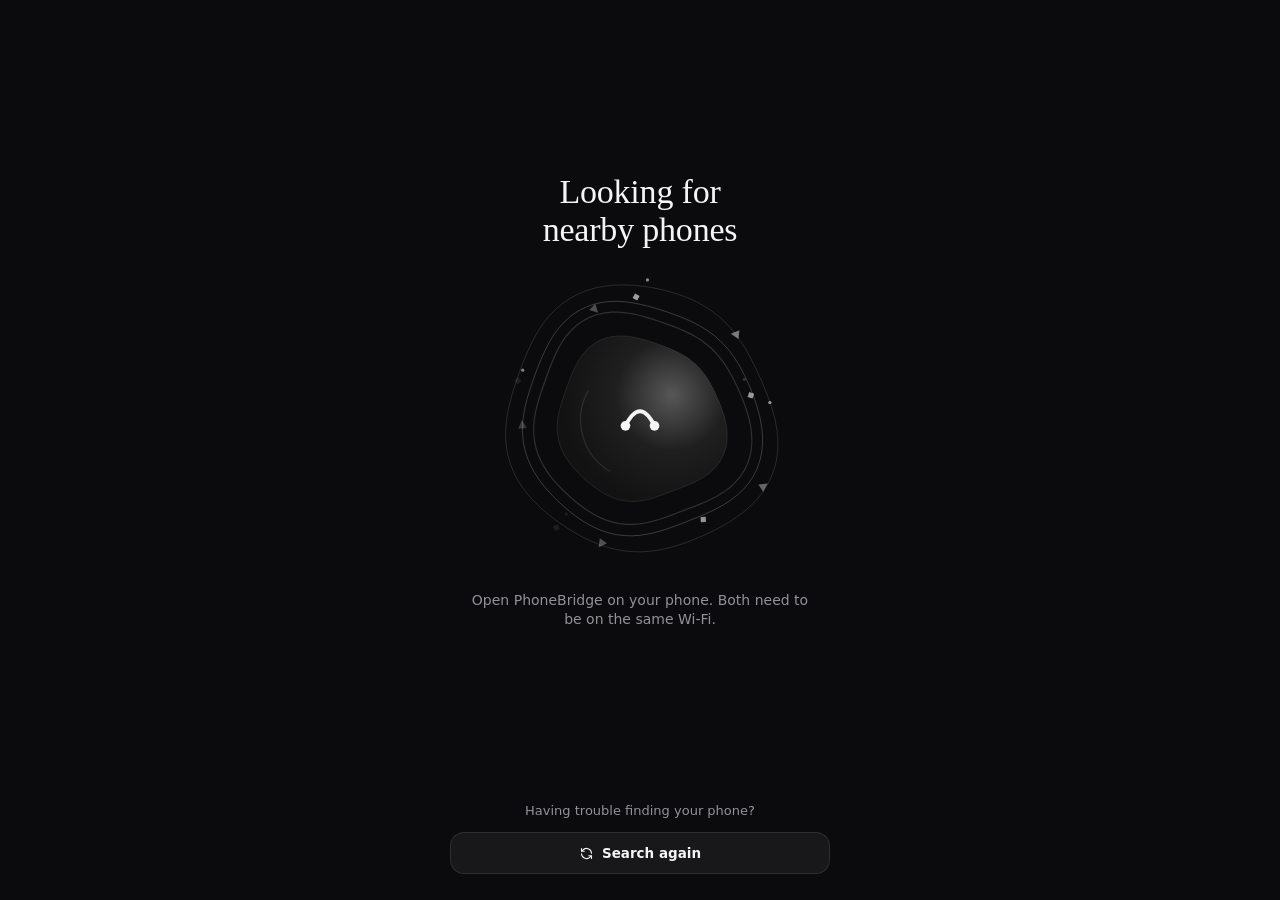
==== windows/src/PhoneBridge/ui/index.html @ 4715055e "Windows: Mac design language for the window and tray menu The Windows app gets the Mac app's main wi" ====
<!doctype html>
<html lang="en">
<head>
<meta charset="utf-8">
<meta name="viewport" content="width=device-width, initial-scale=1">
<title>PhoneBridge</title>
<!--
  The PhoneBridge window on Windows, drawn like the Mac app's main window (mac/Sources/Views.swift MainView,
  Discovery.swift DiscoveryView, Minimal.swift tiles and pills, PhoneDesign.swift Theme) in its default Midnight theme.
  Hosted in WebView2 by MainWindow.cs; state comes in with chrome.webview messages, commands go back the same way.
  Open it in any browser with ?demo=searching|pairing|connected|settings to see it without the app.
-->
<style>
  :root {
    --bg: #0B0B0D;
    --accent: #F5F5F7;
    --accent2: #A1A1A6;
    --on-accent: #0B0B0D;
    --text: #F5F5F7;
    --secondary: rgba(235, 235, 245, 0.6);
    --tertiary: rgba(235, 235, 245, 0.32);
    --card: rgba(255, 255, 255, 0.055);
    --card-hover: rgba(255, 255, 255, 0.09);
    --stroke: rgba(255, 255, 255, 0.09);
    --green: rgb(51, 204, 133);
    --red: rgb(247, 87, 102);
    --orange: #FF9F0A;
    /* Apple's system and serif faces where they exist; their closest Windows counterparts otherwise. */
    --font: -apple-system, BlinkMacSystemFont, "SF Pro Text", "Segoe UI Variable Text", "Segoe UI", system-ui, sans-serif;
    --font-rounded: ui-rounded, "SF Pro Rounded", "Segoe UI Variable Display", "Segoe UI", system-ui, sans-serif;
    --font-serif: "New York", ui-serif, "Iowan Old Style", Georgia, "Cambria", serif;
    color-scheme: dark;
  }
  * { box-sizing: border-box; margin: 0; padding: 0; }
  html, body { height: 100%; }
  body {
    background: var(--bg); color: var(--text); font: 13px/1.35 var(--font);
    -webkit-font-smoothing: antialiased; user-select: none; overflow: hidden;
  }
  button { font: inherit; color: inherit; background: none; border: 0; cursor: default; }
  button:focus-visible { outline: 2px solid color-mix(in srgb, var(--accent) 70%, transparent); outline-offset: 2px; }
  svg { display: block; }
  .ico { width: 1em; height: 1em; fill: none; stroke: currentColor; stroke-width: 1.7; stroke-linecap: round; stroke-linejoin: round; }

  .view { position: absolute; inset: 0; display: none; }
  body[data-view="searching"] #searching, body[data-view="pairing"] #searching,
  body[data-view="connected"] #connected, body[data-view="settings"] #settings { display: block; }

  .scroll { height: 100%; overflow-y: auto; scrollbar-width: none; }
  .scroll::-webkit-scrollbar { display: none; }
  .stack { display: flex; flex-direction: column; gap: 16px; padding: 20px; }

  /* Soft rounded surface with a hairline border (Theme.card / .card()). */
  .card { background: var(--card); border: 1px solid var(--stroke); border-radius: 18px; }

  /* Capsule buttons (PillButtonStyle). */
  .pill {
    display: inline-flex; align-items: center; justify-content: center; gap: 7px;
    font-size: 13px; font-weight: 600; padding: 8px 14px; border-radius: 999px;
    background: rgba(255, 255, 255, 0.08); border: 1px solid rgba(255, 255, 255, 0.1);
    transition: transform .28s cubic-bezier(.3, 1.6, .5, 1), opacity .15s, background .12s;
  }
  .pill:hover { background: rgba(255, 255, 255, 0.11); }
  .pill:active { transform: scale(.95); opacity: .75; }
  .pill.prominent { background: var(--accent); color: var(--on-accent); border-color: transparent; }
  .pill.destructive { background: color-mix(in srgb, var(--red) 16%, transparent); color: var(--red); border-color: transparent; }
  .pill.wide { width: 100%; }
  .pill .ico { font-size: 15px; }

  .caption { font-size: 11px; color: var(--secondary); line-height: 1.4; }

  /* ---------- Searching / pairing (DiscoveryView) ---------- */
  #searching .wrap { height: 100%; display: flex; flex-direction: column; align-items: center; padding: 0 24px; }
  .big-serif { font-family: var(--font-serif); font-size: 34px; font-weight: 400; line-height: 1.12; text-align: center; letter-spacing: -0.2px; }
  #orb { width: 330px; height: 330px; margin: 6px 0; flex: none; }
  body[data-view="pairing"] #orb { width: 220px; height: 220px; }
  .hint { font-size: 14px; color: var(--secondary); text-align: center; max-width: 340px; line-height: 1.4; }
  .spacer { flex: 1 1 24px; min-height: 24px; }
  .trouble { width: 100%; max-width: 380px; display: flex; flex-direction: column; align-items: center; gap: 12px; padding-bottom: 26px; }
  .trouble p { font-size: 13px; color: var(--secondary); }
  .trouble .row { display: flex; gap: 10px; width: 100%; }
  .bigbtn {
    flex: 1; height: 42px; border-radius: 14px; display: flex; align-items: center; justify-content: center; gap: 8px;
    font-size: 13.5px; font-weight: 600; background: var(--card); border: 1px solid var(--stroke); transition: background .12s, transform .2s;
  }
  .bigbtn:hover { background: var(--card-hover); }
  .bigbtn:active { transform: scale(.97); }
  .bigbtn .ico { font-size: 15px; }

  .code {
    display: none; margin: 4px 0 14px; padding: 14px 26px; border-radius: 20px;
    font: 600 40px/1 var(--font-rounded); letter-spacing: 6px; font-variant-numeric: tabular-nums;
  }
  .code span { opacity: .35; margin: 0 4px; letter-spacing: 0; }
  .pair-actions { display: none; gap: 10px; margin-top: 18px; }
  .pair-actions .pill { min-width: 120px; padding: 10px 18px; }
  body[data-view="pairing"] .code { display: block; }
  body[data-view="pairing"] .pair-actions { display: flex; }
  body[data-view="pairing"] .trouble { display: none; }

  /* ---------- Connected (MainView) ---------- */
  .brand { display: flex; flex-direction: column; align-items: center; gap: 10px; padding-top: 8px; }
  .brand .mark {
    width: 68px; height: 68px; border-radius: 20px; display: grid; place-items: center;
    background: rgba(255, 255, 255, 0.05); border: 1px solid rgba(255, 255, 255, 0.12);
  }
  .brand h1 { font: 400 28px/1.1 var(--font-serif); }
  .status { display: flex; align-items: center; gap: 6px; font-size: 12.5px; color: var(--secondary); }
  .dot { width: 7px; height: 7px; border-radius: 50%; background: var(--orange); flex: none; }
  .dot.on { background: var(--green); }

  .hero { position: relative; height: 190px; border-radius: 22px; overflow: hidden; border: 1px solid rgba(255, 255, 255, 0.1); }
  .hero canvas { position: absolute; inset: 0; width: 100%; height: 100%; }
  .hero::after { content: ""; position: absolute; left: 0; right: 0; bottom: 0; height: 96px; background: linear-gradient(transparent, rgba(0, 0, 0, .6)); }
  .hero .label { position: absolute; left: 18px; bottom: 18px; z-index: 1; display: flex; flex-direction: column; gap: 3px; }
  .hero .name { font: 400 22px/1.15 var(--font-serif); }
  .hero .line { font-size: 12px; color: rgba(255, 255, 255, .7); }

  .grid { display: grid; grid-template-columns: repeat(3, 1fr); gap: 10px; }
  /* ActionTile: round icon above a short label, on a soft card. */
  .tile {
    display: flex; flex-direction: column; align-items: center; gap: 10px; padding: 14px 6px;
    border-radius: 18px; background: var(--card); border: 1px solid var(--stroke);
    transition: background .12s, transform .12s;
  }
  .tile:hover { background: var(--card-hover); transform: scale(1.02); }
  .tile:active { transform: scale(.96); }
  .tile .disc {
    width: 46px; height: 46px; border-radius: 50%; display: grid; place-items: center; font-size: 20px;
    color: var(--accent); background: color-mix(in srgb, var(--accent) 14%, transparent);
  }
  .tile.filled .disc { background: var(--accent); color: var(--on-accent); }
  .tile span { font-size: 12px; font-weight: 500; white-space: nowrap; overflow: hidden; text-overflow: ellipsis; max-width: 100%; }
  .tile:disabled { opacity: .4; transform: none; }

  .note-card { display: none; padding: 12px 14px; font-size: 12.5px; color: var(--secondary); line-height: 1.4; }
  .note-card.show { display: block; }

  /* Drop files anywhere on the window. */
  .drop {
    position: absolute; inset: 12px; z-index: 5; display: none; flex-direction: column; align-items: center; justify-content: center; gap: 8px;
    border-radius: 22px; border: 1.5px dashed var(--accent); background: color-mix(in srgb, var(--bg) 82%, var(--accent) 18%);
    color: var(--accent); font-weight: 600; font-size: 14px; backdrop-filter: blur(6px); pointer-events: none;
  }
  .drop .ico { font-size: 28px; }
  body.dragging .drop { display: flex; }

  /* ---------- Settings ---------- */
  .bar { display: grid; grid-template-columns: 1fr auto 1fr; align-items: center; padding: 16px 20px 8px; }
  .bar h2 { font-size: 17px; font-weight: 600; }
  #settings .scroll { height: calc(100% - 58px); }
  .section { padding: 16px; border-radius: 20px; display: flex; flex-direction: column; gap: 10px; }
  .section-head { display: flex; align-items: center; gap: 10px; }
  .section-head .badge {
    width: 30px; height: 30px; border-radius: 9px; display: grid; place-items: center; font-size: 15px;
    background: var(--accent); color: var(--on-accent);
  }
  .section-head h3 { font: 700 16px/1.2 var(--font-rounded); }
  .toggle { display: flex; align-items: center; gap: 12px; padding: 4px 0; }
  .toggle .text { flex: 1; display: flex; flex-direction: column; gap: 2px; }
  .toggle .text b { font-weight: 500; font-size: 13px; }
  .switch {
    position: relative; width: 38px; height: 22px; border-radius: 999px; flex: none;
    background: rgba(255, 255, 255, 0.16); transition: background .2s;
  }
  .switch::after {
    content: ""; position: absolute; top: 2px; left: 2px; width: 18px; height: 18px; border-radius: 50%;
    background: #fff; box-shadow: 0 1px 3px rgba(0, 0, 0, .4); transition: transform .22s cubic-bezier(.3, 1.4, .5, 1);
  }
  .switch[aria-checked="true"] { background: var(--green); }
  .switch[aria-checked="true"]::after { transform: translateX(16px); }
  .kv { display: flex; justify-content: space-between; font-size: 13px; padding: 2px 0; }
  .kv span:last-child { color: var(--secondary); }
  .row-btns { display: flex; gap: 8px; flex-wrap: wrap; margin-top: 2px; }
  hr { border: 0; height: 1px; background: var(--stroke); margin: 2px 0; }

  /* Confirmation sheet. */
  .sheet-bg {
    position: absolute; inset: 0; z-index: 10; display: none; align-items: center; justify-content: center;
    background: rgba(0, 0, 0, .45); backdrop-filter: blur(8px);
  }
  .sheet-bg.show { display: flex; animation: fade .15s ease-out; }
  .sheet {
    width: 340px; padding: 22px; border-radius: 22px; background: #1C1C1F; border: 1px solid rgba(255, 255, 255, .12);
    box-shadow: 0 20px 60px rgba(0, 0, 0, .5); display: flex; flex-direction: column; gap: 10px; animation: pop .22s cubic-bezier(.3, 1.4, .5, 1);
  }
  .sheet h4 { font-size: 15px; font-weight: 600; }
  .sheet p { font-size: 12.5px; color: var(--secondary); line-height: 1.4; }
  .sheet .row-btns { justify-content: flex-end; margin-top: 8px; }
  @keyframes fade { from { opacity: 0; } }
  @keyframes pop { from { transform: scale(.94); opacity: 0; } }

  .demo { position: fixed; right: 8px; top: 8px; z-index: 20; display: none; gap: 4px; }
  .demo.show { display: flex; }
  .demo button { font-size: 10px; padding: 3px 7px; border-radius: 6px; background: #333; }
</style>
</head>
<body data-view="searching">

<svg width="0" height="0" style="position:absolute" aria-hidden="true">
  <defs>
    <symbol id="i-share" viewBox="0 0 24 24"><path d="M12 3v12M8 7l4-4 4 4M7 10H6a2 2 0 0 0-2 2v7a2 2 0 0 0 2 2h12a2 2 0 0 0 2-2v-7a2 2 0 0 0-2-2h-1"/></symbol>
    <symbol id="i-bell-waves" viewBox="0 0 24 24"><path d="M17 9.5a5 5 0 0 0-10 0c0 5.5-2 7-2 7h14s-2-1.5-2-7M10.3 19.5a2 2 0 0 0 3.4 0M2.8 8.5a9 9 0 0 1 2.3-4.2M21.2 8.5a9 9 0 0 0-2.3-4.2"/></symbol>
    <symbol id="i-bell" viewBox="0 0 24 24"><path d="M18 9.5a6 6 0 0 0-12 0c0 6-2.5 7.5-2.5 7.5h17S18 15.5 18 9.5M10.3 20.5a2 2 0 0 0 3.4 0"/></symbol>
    <symbol id="i-bell-off" viewBox="0 0 24 24"><path d="M8.5 4.6A6 6 0 0 1 18 9.5c0 2.6.5 4.4 1 5.5M6 9.5c0 6-2.5 7.5-2.5 7.5H17M10.3 20.5a2 2 0 0 0 3.4 0M3 3l18 18"/></symbol>
    <symbol id="i-clipboard" viewBox="0 0 24 24"><path d="M9 4.5H7a2 2 0 0 0-2 2V19a2 2 0 0 0 2 2h10a2 2 0 0 0 2-2V6.5a2 2 0 0 0-2-2h-2"/><rect x="9" y="3" width="6" height="3.2" rx="1.2"/><path d="M12 10v7M9 14l3 3 3-3"/></symbol>
    <symbol id="i-tray" viewBox="0 0 24 24"><path d="M12 3v11M8 10l4 4 4-4M4 15v3a3 3 0 0 0 3 3h10a3 3 0 0 0 3-3v-3"/></symbol>
    <symbol id="i-refresh" viewBox="0 0 24 24"><path d="M20 11.5A8 8 0 0 0 6 6.6L4 8.5M4 4v4.5h4.5M4 12.5A8 8 0 0 0 18 17.4l2-1.9M20 20v-4.5h-4.5"/></symbol>
    <symbol id="i-sliders" viewBox="0 0 24 24"><path d="M4 7h9M17 7h3M4 17h3M11 17h9"/><circle cx="15" cy="7" r="2"/><circle cx="9" cy="17" r="2"/></symbol>
    <symbol id="i-chevron" viewBox="0 0 24 24"><path d="M14.5 18l-6-6 6-6"/></symbol>
    <symbol id="i-phone" viewBox="0 0 24 24"><rect x="7" y="2.5" width="10" height="19" rx="2.6"/><path d="M11 18.5h2"/></symbol>
    <symbol id="i-phone-slash" viewBox="0 0 24 24"><path d="M17 13V5.1A2.6 2.6 0 0 0 14.4 2.5H9.6c-.9 0-1.6.4-2.1 1M7 7v11.9a2.6 2.6 0 0 0 2.6 2.6h4.8c1 0 1.8-.5 2.3-1.3M3 3l18 18"/></symbol>
    <symbol id="i-laptop" viewBox="0 0 24 24"><rect x="4.5" y="5" width="15" height="10" rx="1.5"/><path d="M2.5 19h19"/></symbol>
    <symbol id="i-info" viewBox="0 0 24 24"><circle cx="12" cy="12" r="9"/><path d="M12 11v5.5M12 7.6v.1"/></symbol>
    <symbol id="i-power" viewBox="0 0 24 24"><path d="M12 3v8M6.4 6.6a8 8 0 1 0 11.2 0"/></symbol>
  </defs>
</svg>

<!-- Searching, and pairing (same screen: "Found <phone>" plus the code) -->
<section class="view" id="searching">
  <div class="wrap">
    <div class="spacer"></div>
    <div class="big-serif" id="search-title">Looking for<br>nearby phones</div>
    <canvas id="orb" width="660" height="660"></canvas>
    <div class="code card" id="code" aria-live="polite"></div>
    <p class="hint" id="search-hint">Open PhoneBridge on your phone. Both need to be on the same Wi-Fi.</p>
    <div class="pair-actions">
      <button class="pill" data-cmd="pair-cancel">Cancel</button>
      <button class="pill prominent" data-cmd="pair-ok">Pair</button>
    </div>
    <div class="spacer"></div>
    <div class="trouble">
      <p>Having trouble finding your phone?</p>
      <div class="row">
        <button class="bigbtn" data-cmd="reconnect"><svg class="ico"><use href="#i-refresh"/></svg>Search again</button>
        <button class="bigbtn" id="forget-searching" data-cmd="forget-ask"><svg class="ico"><use href="#i-phone-slash"/></svg>Forget this phone</button>
      </div>
    </div>
  </div>
</section>

<!-- Connected -->
<section class="view" id="connected">
  <div class="scroll"><div class="stack">
    <header class="brand">
      <div class="mark"><svg width="34" height="34" viewBox="0 0 28 28" aria-hidden="true"><path d="M5 17.6Q14 -0.4 23 17.6" fill="none" stroke="#F5F5F7" stroke-width="2.4" stroke-linecap="round"/><circle cx="5" cy="17.6" r="3" fill="#F5F5F7"/><circle cx="23" cy="17.6" r="3" fill="#F5F5F7"/></svg></div>
      <h1>PhoneBridge</h1>
      <div class="status"><i class="dot on"></i><span class="status-text">Connected</span></div>
    </header>
    <div class="hero">
      <canvas id="hero"></canvas>
      <div class="label"><div class="name" id="hero-name">Phone</div><div class="line" id="hero-line">Connected</div></div>
    </div>
    <div class="grid">
      <button class="tile filled" data-cmd="send-files"><div class="disc"><svg class="ico"><use href="#i-share"/></svg></div><span>Send file</span></button>
      <button class="tile" id="ring" data-cmd="ring"><div class="disc"><svg class="ico"><use href="#i-bell-waves"/></svg></div><span>Ring phone</span></button>
      <button class="tile" data-cmd="send-clipboard"><div class="disc"><svg class="ico"><use href="#i-clipboard"/></svg></div><span>Send clipboard</span></button>
      <button class="tile" data-cmd="open-downloads"><div class="disc"><svg class="ico"><use href="#i-tray"/></svg></div><span>Received</span></button>
      <button class="tile" id="notif-tile" data-cmd="toggle-notifications"><div class="disc"><svg class="ico"><use href="#i-bell"/></svg></div><span>Notifications</span></button>
      <button class="tile" data-cmd="reconnect"><div class="disc"><svg class="ico"><use href="#i-refresh"/></svg></div><span>Reconnect</span></button>
    </div>
    <button class="pill wide" data-cmd="settings"><svg class="ico"><use href="#i-sliders"/></svg>All settings</button>
    <p class="caption">Closing this window keeps PhoneBridge running in the notification area. Drop files on this window to send them to your phone.</p>
  </div></div>
  <div class="drop"><svg class="ico"><use href="#i-share"/></svg>Drop files to send to phone</div>
</section>

<!-- Settings, right in the window (like the Mac's settings pane) -->
<section class="view" id="settings">
  <div class="bar">
    <div><button class="pill" data-cmd="back"><svg class="ico"><use href="#i-chevron"/></svg>Back</button></div>
    <h2>Settings</h2>
    <div></div>
  </div>
  <div class="scroll"><div class="stack" style="padding-top:8px">
    <div class="section card">
      <div class="section-head"><div class="badge"><svg class="ico"><use href="#i-phone"/></svg></div><h3>Phone</h3></div>
      <div class="kv"><span>Name</span><span id="s-name">—</span></div>
      <div class="kv"><span>Status</span><span id="s-status">—</span></div>
      <div class="kv" id="s-battery-row"><span>Battery</span><span id="s-battery">—</span></div>
      <p class="caption">To use the phone with another computer, or to switch back here, open PhoneBridge on the phone → Computers.</p>
      <div class="row-btns"><button class="pill destructive" id="forget-settings" data-cmd="forget-ask"><svg class="ico"><use href="#i-phone-slash"/></svg>Forget this phone</button></div>
    </div>
    <div class="section card">
      <div class="section-head"><div class="badge"><svg class="ico"><use href="#i-laptop"/></svg></div><h3>On this PC</h3></div>
      <div class="toggle">
        <div class="text"><b>Show phone notifications</b><span class="caption">As Windows notifications, with a reply box for chat apps.</span></div>
        <button class="switch" role="switch" aria-checked="true" data-setting="notifications" aria-label="Show phone notifications"></button>
      </div>
      <hr>
      <div class="toggle">
        <div class="text"><b>Sync clipboard</b><span class="caption">Text and images you copy go to the phone, and back. Passwords from password managers are skipped.</span></div>
        <button class="switch" role="switch" aria-checked="true" data-setting="clipboard" aria-label="Sync clipboard"></button>
      </div>
      <hr>
      <div class="toggle">
        <div class="text"><b>Start with Windows</b><span class="caption">PhoneBridge waits in the notification area and connects by itself.</span></div>
        <button class="switch" role="switch" aria-checked="false" data-setting="autostart" aria-label="Start with Windows"></button>
      </div>
    </div>
    <div class="section card">
      <div class="section-head"><div class="badge"><svg class="ico"><use href="#i-info"/></svg></div><h3>About</h3></div>
      <div class="kv"><span>PhoneBridge for Windows</span><span id="s-version">—</span></div>
      <p class="caption">Free and open source. Everything stays between your phone and this PC: no account, no cloud.</p>
      <div class="row-btns">
        <button class="pill" data-cmd="about">Project page</button>
        <button class="pill" data-cmd="open-log">Open log</button>
        <button class="pill" data-cmd="quit"><svg class="ico"><use href="#i-power"/></svg>Quit PhoneBridge</button>
      </div>
    </div>
  </div></div>
</section>

<div class="sheet-bg" id="forget-sheet">
  <div class="sheet" role="dialog" aria-modal="true" aria-labelledby="forget-title">
    <h4 id="forget-title">Forget this phone?</h4>
    <p>You'll need to pair again: on the phone, open Computers → Pair a new computer.</p>
    <div class="row-btns">
      <button class="pill" data-cmd="forget-cancel">Cancel</button>
      <button class="pill destructive" data-cmd="forget">Forget</button>
    </div>
  </div>
</div>

<div class="demo" id="demo"></div>

<script>
"use strict";
const host = window.chrome && window.chrome.webview;
const $ = (s) => document.querySelector(s);
let state = {
  view: "searching", status: "Looking for your phone…", note: null, phoneName: "", battery: null, charging: false,
  ringing: false, paired: false, pairing: null, settings: { notifications: true, clipboard: true, autostart: false }, version: "",
};
let showSettings = false;

function send(cmd, extra) { if (host) host.postMessage(Object.assign({ cmd }, extra || {})); }

// ---------- Rendering ----------
function render() {
  const connected = state.view === "connected";
  const view = state.pairing ? "pairing" : connected ? (showSettings ? "settings" : "connected") : "searching";
  document.body.dataset.view = view;

  // Searching / pairing
  $("#search-title").innerHTML = state.pairing ? "Found<br>" + esc(state.pairing.name) : "Looking for<br>nearby phones";
  $("#search-hint").textContent = state.pairing
    ? "Check that the 6-digit code on your phone matches the one shown here, then tap Pair on both."
    : state.note || "Open PhoneBridge on your phone. Both need to be on the same Wi-Fi.";
  const code = state.pairing ? state.pairing.code : "";
  $("#code").innerHTML = code.length === 6 ? esc(code.slice(0, 3)) + "<span>·</span>" + esc(code.slice(3)) : esc(code);
  $("#code").setAttribute("aria-label", "Pairing code " + code.split("").join(" "));
  $("#forget-searching").style.display = state.paired ? "" : "none";

  // Connected
  document.querySelectorAll(".status-text").forEach((e) => (e.textContent = state.status));
  $("#hero-name").textContent = state.phoneName || "Your phone";
  const parts = ["Connected"];
  if (state.battery != null) parts.push(state.battery + "%" + (state.charging ? " · charging" : ""));
  $("#hero-line").textContent = parts.join(" · ");
  const ring = $("#ring");
  ring.classList.toggle("filled", state.ringing);
  ring.querySelector("span").textContent = state.ringing ? "Stop ring" : "Ring phone";
  const nt = $("#notif-tile");
  nt.classList.toggle("filled", false);
  nt.querySelector("use").setAttribute("href", state.settings.notifications ? "#i-bell" : "#i-bell-off");
  nt.querySelector("span").textContent = state.settings.notifications ? "Notifications" : "Muted";

  // Settings
  $("#s-name").textContent = state.phoneName || "—";
  $("#s-status").textContent = state.status;
  $("#s-battery-row").style.display = state.battery != null ? "" : "none";
  $("#s-battery").textContent = state.battery != null ? state.battery + "%" + (state.charging ? " · charging" : "") : "";
  $("#s-version").textContent = state.version;
  $("#forget-settings").style.display = state.paired ? "" : "none";
  document.querySelectorAll(".switch").forEach((s) => s.setAttribute("aria-checked", String(!!state.settings[s.dataset.setting])));
  $("#forget-title").textContent = "Forget " + (state.phoneName || "this phone") + "?";
}

function esc(s) { return String(s).replace(/[&<>"']/g, (c) => ({ "&": "&amp;", "<": "&lt;", ">": "&gt;", '"': "&quot;", "'": "&#39;" }[c])); }

// ---------- Commands ----------
document.addEventListener("click", (e) => {
  const b = e.target.closest("[data-cmd], [data-setting]");
  if (!b) return;
  if (b.dataset.setting) {
    const key = b.dataset.setting;
    state.settings[key] = !state.settings[key];
    render();
    send("set", { key, value: state.settings[key] });
    return;
  }
  const cmd = b.dataset.cmd;
  switch (cmd) {
    case "settings": showSettings = true; render(); return;
    case "back": showSettings = false; render(); return;
    case "forget-ask": $("#forget-sheet").classList.add("show"); return;
    case "forget-cancel": $("#forget-sheet").classList.remove("show"); return;
    case "forget": $("#forget-sheet").classList.remove("show"); showSettings = false; break;
    case "toggle-notifications":
      state.settings.notifications = !state.settings.notifications; render();
      send("set", { key: "notifications", value: state.settings.notifications }); return;
    case "ring": state.ringing = !state.ringing; render(); break; // the phone's ring_state confirms it
  }
  send(cmd);
});
document.addEventListener("keydown", (e) => {
  if (e.key === "Escape") {
    if ($("#forget-sheet").classList.contains("show")) $("#forget-sheet").classList.remove("show");
    else if (state.pairing) send("pair-cancel");
    else if (showSettings) { showSettings = false; render(); }
    else send("hide");
  }
  if (e.key === "Enter" && state.pairing && !e.target.closest("button")) send("pair-ok");
});
document.addEventListener("contextmenu", (e) => e.preventDefault());

// Files dropped on the window go to the phone. WebView2 hands the host their real paths.
let dragDepth = 0;
const hasFiles = (e) => e.dataTransfer && Array.from(e.dataTransfer.types || []).includes("Files");
document.addEventListener("dragenter", (e) => { if (!hasFiles(e)) return; e.preventDefault(); dragDepth++; if (state.view === "connected") document.body.classList.add("dragging"); });
document.addEventListener("dragleave", () => { if (--dragDepth <= 0) { dragDepth = 0; document.body.classList.remove("dragging"); } });
document.addEventListener("dragover", (e) => { if (hasFiles(e)) { e.preventDefault(); e.dataTransfer.dropEffect = state.view === "connected" ? "copy" : "none"; } });
document.addEventListener("drop", (e) => {
  e.preventDefault(); dragDepth = 0; document.body.classList.remove("dragging");
  if (state.view !== "connected" || !e.dataTransfer.files.length) return;
  if (host && host.postMessageWithAdditionalObjects) host.postMessageWithAdditionalObjects({ cmd: "drop" }, e.dataTransfer.files);
});

if (host) host.addEventListener("message", (e) => {
  const m = typeof e.data === "string" ? JSON.parse(e.data) : e.data;
  if (m.type === "state") {
    const wasPairing = !!state.pairing;
    state = Object.assign(state, m.state);
    if (state.view !== "connected") showSettings = false;
    if (m.state.showSettings) showSettings = true;
    if (!wasPairing && state.pairing) setTimeout(() => $(".pair-actions .prominent").focus(), 50);
    render();
  }
});

// ---------- Drawing (ported from MotifArt.arch, the Midnight hero scene, and OrbView) ----------
const hash = (x) => { const v = Math.sin(x * 12.9898) * 43758.5453; return v - Math.floor(v); };

function arch(ctx, cx, cy, w, color, line) {
  ctx.strokeStyle = color; ctx.fillStyle = color; ctx.lineWidth = line; ctx.lineCap = "round";
  ctx.beginPath(); ctx.moveTo(cx - w / 2, cy + w * 0.3); ctx.quadraticCurveTo(cx, cy - w * 0.7, cx + w / 2, cy + w * 0.3); ctx.stroke();
  for (const sx of [-w / 2, w / 2]) { ctx.beginPath(); ctx.arc(cx + sx, cy + w * 0.3, line * 1.25, 0, Math.PI * 2); ctx.fill(); }
}
function glyph(ctx, size, color) {
  const k = size / 28, c = size / 2;
  arch(ctx, c, c - 1.8 * k, 18 * k, color, 2.4 * k);
}
function fitCanvas(cv) {
  const r = cv.getBoundingClientRect(), d = window.devicePixelRatio || 1;
  const w = Math.max(1, Math.round(r.width * d)), h = Math.max(1, Math.round(r.height * d));
  if (cv.width !== w || cv.height !== h) { cv.width = w; cv.height = h; }
  const ctx = cv.getContext("2d"); ctx.setTransform(d, 0, 0, d, 0, 0);
  return [ctx, r.width, r.height];
}
function circle(ctx, x, y, r) { ctx.beginPath(); ctx.arc(x, y, r, 0, Math.PI * 2); }

function drawHero(t) {
  const [ctx, w, h] = fitCanvas($("#hero"));
  ctx.fillStyle = "#0B0B0D"; ctx.fillRect(0, 0, w, h);
  const glow = (x, y, r, a, white) => {
    const g = ctx.createRadialGradient(x, y, 0, x, y, r);
    g.addColorStop(0, `rgba(${white},${white},${white},${a})`); g.addColorStop(1, "rgba(0,0,0,0)");
    ctx.fillStyle = g; ctx.fillRect(0, 0, w, h);
  };
  glow(w * (0.3 + 0.12 * Math.sin(t * 0.2)), h * 0.35, w * 0.45, 0.08, 255);
  glow(w * (0.72 + 0.1 * Math.cos(t * 0.17)), h * 0.6, w * 0.4, 0.06, 179);
  for (let i = 0; i < 46; i++) {
    const tw = 0.3 + 0.7 * Math.abs(Math.sin(t * 0.8 + hash(i + 200) * 6));
    const r = 0.5 + hash(i + 300) * 0.9;
    ctx.fillStyle = `rgba(255,255,255,${0.18 * tw})`; circle(ctx, hash(i) * w, hash(i + 100) * h * 0.75, r); ctx.fill();
  }
  const L = [w * 0.16, h * 0.5], R = [w * 0.84, h * 0.5], C = [w * 0.5, -h * 0.4];
  ctx.strokeStyle = "rgba(255,255,255,0.26)"; ctx.lineWidth = 1.4; ctx.lineCap = "round";
  ctx.beginPath(); ctx.moveTo(...L); ctx.quadraticCurveTo(...C, ...R); ctx.stroke();
  const q = (s) => { const a = 1 - s, b = s; return [a * a * L[0] + 2 * a * b * C[0] + b * b * R[0], a * a * L[1] + 2 * a * b * C[1] + b * b * R[1]]; };
  for (let k = 0; k < 6; k++) {
    const dir = k % 2 === 0 ? 1 : -1;
    const ph = (t * 0.2 + k / 6) % 1;
    const edge = Math.sin(Math.PI * ph);
    for (let tr = 0; tr < 9; tr++) {
      const s = Math.min(1, Math.max(0, (dir > 0 ? ph : 1 - ph) - dir * tr * 0.013));
      const [x, y] = q(s);
      ctx.fillStyle = `rgba(255,255,255,${(1 - tr / 9) * 0.85 * edge})`; circle(ctx, x, y, Math.max(0.6, 2.8 - 0.28 * tr)); ctx.fill();
    }
  }
  [L, R].forEach(([x, y], i) => {
    const frac = (t * 0.5 + i * 0.5) % 1, rr = 13 + 12 * frac;
    ctx.lineWidth = 1; ctx.strokeStyle = `rgba(255,255,255,${(1 - frac) * 0.3})`; circle(ctx, x, y, rr); ctx.stroke();
    ctx.fillStyle = "#0B0B0D"; circle(ctx, x, y, 13); ctx.fill();
    ctx.strokeStyle = "rgba(255,255,255,0.55)"; circle(ctx, x, y, 13); ctx.stroke();
    ctx.strokeStyle = "rgba(255,255,255,0.9)"; ctx.lineWidth = 1.2; ctx.lineJoin = "round";
    ctx.beginPath();
    if (i === 0) ctx.roundRect(x - 3.5, y - 6.5, 7, 13, 1.8);
    else { ctx.rect(x - 6, y - 5, 12, 7.5); ctx.moveTo(x - 8, y + 5); ctx.lineTo(x + 8, y + 5); }
    ctx.stroke();
  });
}

function drawOrb(t) {
  const [ctx, w, h] = fitCanvas($("#orb"));
  ctx.clearRect(0, 0, w, h);
  const cx = w / 2, cy = h / 2, R = Math.min(w, h) * 0.25;
  const blob = (scale, phase, amp) => {
    ctx.beginPath();
    for (let i = 0; i <= 96; i++) {
      const a = (i / 96) * Math.PI * 2;
      const wob = Math.sin(3 * a + phase) * 0.6 + Math.sin(5 * a - phase * 0.7) * 0.4 + Math.sin(2 * a + phase * 0.5) * 0.5;
      const r = R * scale * (1 + amp * wob);
      const x = cx + Math.cos(a) * r, y = cy + Math.sin(a) * r;
      i === 0 ? ctx.moveTo(x, y) : ctx.lineTo(x, y);
    }
    ctx.closePath();
  };
  ctx.lineWidth = 1;
  blob(1.62, t * 0.3, 0.05); ctx.strokeStyle = "rgba(255,255,255,0.13)"; ctx.stroke();
  blob(1.42, -t * 0.26 + 1.3, 0.06); ctx.strokeStyle = "rgba(255,255,255,0.2)"; ctx.stroke();
  const pulse = (t / 2.6) % 1;
  blob(1 + 0.55 * pulse, t * 0.7, 0.07); ctx.lineWidth = 1.2; ctx.strokeStyle = `rgba(245,245,247,${(1 - pulse) * 0.32})`; ctx.stroke();
  blob(1.0, t * 0.7, 0.07);
  const g = ctx.createRadialGradient(cx + R * 0.38, cy - R * 0.3, 0, cx + R * 0.38, cy - R * 0.3, R * 1.35);
  g.addColorStop(0, "rgb(87,87,87)"); g.addColorStop(0.5, "rgb(31,31,31)"); g.addColorStop(1, "rgb(18,18,18)");
  ctx.fillStyle = g; ctx.fill(); ctx.lineWidth = 1; ctx.strokeStyle = "rgba(255,255,255,0.09)"; ctx.stroke();
  ctx.beginPath(); ctx.arc(cx, cy, R * 0.72, (120 * Math.PI) / 180, (210 * Math.PI) / 180); ctx.lineWidth = 1.2; ctx.strokeStyle = "rgba(255,255,255,0.1)"; ctx.stroke();
  for (let i = 0; i < 16; i++) {
    const ring = i % 2 === 0 ? 1.62 : 1.42, dir = i % 3 === 0 ? -1 : 1;
    const a = i * 0.83 + t * (0.1 + 0.03 * (i % 4)) * dir;
    const r = R * ring * (1 + 0.05 * Math.sin(3 * a));
    const x = cx + Math.cos(a) * r, y = cy + Math.sin(a) * r;
    const alpha = Math.max(0.08, 0.3 + 0.3 * Math.sin(t * 0.9 + i)), s = 1.6 + (i % 3);
    ctx.fillStyle = `rgba(255,255,255,${alpha})`;
    ctx.save(); ctx.translate(x, y);
    if (i % 3 === 0) { circle(ctx, 0, 0, s); ctx.fill(); }
    else if (i % 3 === 1) { ctx.rotate(a + t * 0.4); ctx.fillRect(-s, -s, s * 2, s * 2); }
    else { ctx.rotate(a * 2); ctx.beginPath(); ctx.moveTo(0, -s * 1.3); ctx.lineTo(s * 1.2, s); ctx.lineTo(-s * 1.2, s); ctx.closePath(); ctx.fill(); }
    ctx.restore();
  }
  const breathe = 1 + 0.06 * Math.sin(t * 2);
  ctx.save(); ctx.translate(cx, cy); ctx.scale(breathe, breathe); ctx.translate(-22, -22);
  glyph(ctx, 44, "#F5F5F7"); ctx.restore();
}

let last = 0;
function frame(ms) {
  requestAnimationFrame(frame);
  if (ms - last < 33) return; // ~30 fps, like the Mac's TimelineView
  last = ms;
  const t = ms / 1000;
  const v = document.body.dataset.view;
  if (v === "searching" || v === "pairing") drawOrb(t);
  if (v === "connected") drawHero(t);
}
requestAnimationFrame(frame);
render();
if (host) send("ready");

// ---------- Demo mode (open the file in a browser with ?demo=…) ----------
const demo = new URLSearchParams(location.search).get("demo");
if (!host && demo) {
  const states = {
    searching: { view: "searching", status: "Looking for your phone…", paired: true },
    refused: { view: "searching", status: "Looking for your phone…", paired: true,
      note: "“Pixel 9” is using another computer. To use it here, open PhoneBridge on the phone → Computers and tap Connect next to this PC." },
    pairing: { view: "searching", status: "Pairing with Pixel 9…", pairing: { name: "Pixel 9", code: "897505" } },
    connected: { view: "connected", status: "Connected to Pixel 9", phoneName: "Pixel 9", battery: 82, charging: true, paired: true, version: "0.23.0" },
  };
  const bar = $("#demo"); bar.classList.add("show");
  const go = (k) => { state = Object.assign({}, state, { pairing: null, note: null }, states[k === "settings" ? "connected" : k]); showSettings = k === "settings"; render(); };
  for (const k of [...Object.keys(states), "settings"]) { const b = document.createElement("button"); b.textContent = k; b.onclick = () => go(k); bar.appendChild(b); }
  go(demo in states || demo === "settings" ? demo : "searching");
  if (new URLSearchParams(location.search).has("clean")) bar.classList.remove("show");
}
</script>
</body>
</html>
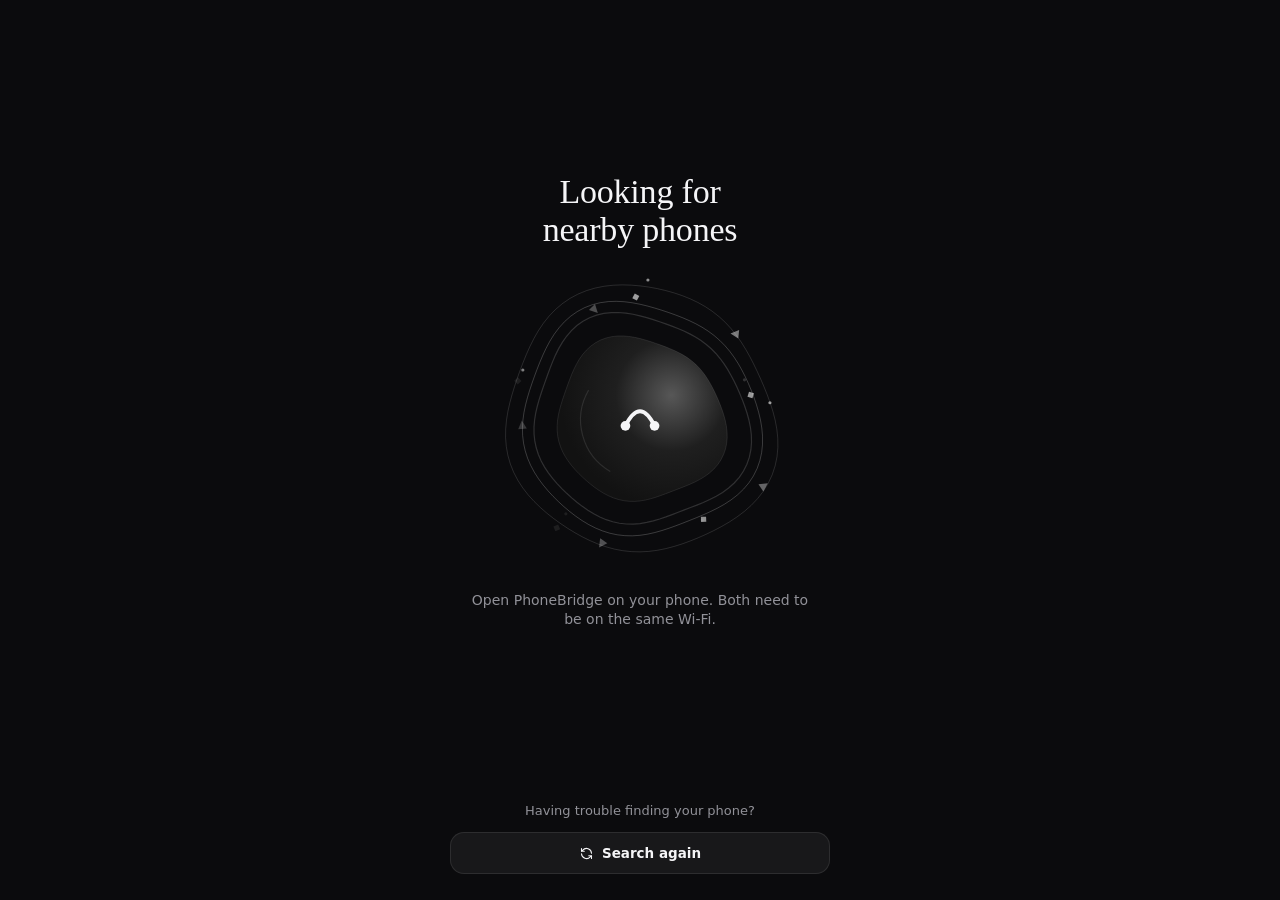
==== commit e549a4e9: "Windows: floating call card like the Mac's (ringing, timer, mute/speaker/hold/end, call waiting), Ca" ====
--- a/windows/src/PhoneBridge/ui/index.html
+++ b/windows/src/PhoneBridge/ui/index.html
@@ -10,66 +10,8 @@
   Hosted in WebView2 by MainWindow.cs; state comes in with chrome.webview messages, commands go back the same way.
   Open it in any browser with ?demo=searching|pairing|connected|settings to see it without the app.
 -->
-<style>
-  :root {
-    --bg: #0B0B0D;
-    --accent: #F5F5F7;
-    --accent2: #A1A1A6;
-    --on-accent: #0B0B0D;
-    --text: #F5F5F7;
-    --secondary: rgba(235, 235, 245, 0.6);
-    --tertiary: rgba(235, 235, 245, 0.32);
-    --card: rgba(255, 255, 255, 0.055);
-    --card-hover: rgba(255, 255, 255, 0.09);
-    --stroke: rgba(255, 255, 255, 0.09);
-    --green: rgb(51, 204, 133);
-    --red: rgb(247, 87, 102);
-    --orange: #FF9F0A;
-    /* Apple's system and serif faces where they exist; their closest Windows counterparts otherwise. */
-    --font: -apple-system, BlinkMacSystemFont, "SF Pro Text", "Segoe UI Variable Text", "Segoe UI", system-ui, sans-serif;
-    --font-rounded: ui-rounded, "SF Pro Rounded", "Segoe UI Variable Display", "Segoe UI", system-ui, sans-serif;
-    --font-serif: "New York", ui-serif, "Iowan Old Style", Georgia, "Cambria", serif;
-    color-scheme: dark;
-  }
-  * { box-sizing: border-box; margin: 0; padding: 0; }
-  html, body { height: 100%; }
-  body {
-    background: var(--bg); color: var(--text); font: 13px/1.35 var(--font);
-    -webkit-font-smoothing: antialiased; user-select: none; overflow: hidden;
-  }
-  button { font: inherit; color: inherit; background: none; border: 0; cursor: default; }
-  button:focus-visible { outline: 2px solid color-mix(in srgb, var(--accent) 70%, transparent); outline-offset: 2px; }
-  svg { display: block; }
-  .ico { width: 1em; height: 1em; fill: none; stroke: currentColor; stroke-width: 1.7; stroke-linecap: round; stroke-linejoin: round; }
-
-  .view { position: absolute; inset: 0; display: none; }
-  body[data-view="searching"] #searching, body[data-view="pairing"] #searching,
-  body[data-view="connected"] #connected, body[data-view="settings"] #settings { display: block; }
-
-  .scroll { height: 100%; overflow-y: auto; scrollbar-width: none; }
-  .scroll::-webkit-scrollbar { display: none; }
-  .stack { display: flex; flex-direction: column; gap: 16px; padding: 20px; }
-
-  /* Soft rounded surface with a hairline border (Theme.card / .card()). */
-  .card { background: var(--card); border: 1px solid var(--stroke); border-radius: 18px; }
-
-  /* Capsule buttons (PillButtonStyle). */
-  .pill {
-    display: inline-flex; align-items: center; justify-content: center; gap: 7px;
-    font-size: 13px; font-weight: 600; padding: 8px 14px; border-radius: 999px;
-    background: rgba(255, 255, 255, 0.08); border: 1px solid rgba(255, 255, 255, 0.1);
-    transition: transform .28s cubic-bezier(.3, 1.6, .5, 1), opacity .15s, background .12s;
-  }
-  .pill:hover { background: rgba(255, 255, 255, 0.11); }
-  .pill:active { transform: scale(.95); opacity: .75; }
-  .pill.prominent { background: var(--accent); color: var(--on-accent); border-color: transparent; }
-  .pill.destructive { background: color-mix(in srgb, var(--red) 16%, transparent); color: var(--red); border-color: transparent; }
-  .pill.wide { width: 100%; }
-  .pill .ico { font-size: 15px; }
-
-  .caption { font-size: 11px; color: var(--secondary); line-height: 1.4; }
-
-  /* ---------- Searching / pairing (DiscoveryView) ---------- */
+<link rel="stylesheet" href="common.css">
+<style>  /* ---------- Searching / pairing (DiscoveryView) ---------- */
   #searching .wrap { height: 100%; display: flex; flex-direction: column; align-items: center; padding: 0 24px; }
   .big-serif { font-family: var(--font-serif); font-size: 34px; font-weight: 400; line-height: 1.12; text-align: center; letter-spacing: -0.2px; }
   #orb { width: 330px; height: 330px; margin: 6px 0; flex: none; }
@@ -106,8 +48,6 @@
   }
   .brand h1 { font: 400 28px/1.1 var(--font-serif); }
   .status { display: flex; align-items: center; gap: 6px; font-size: 12.5px; color: var(--secondary); }
-  .dot { width: 7px; height: 7px; border-radius: 50%; background: var(--orange); flex: none; }
-  .dot.on { background: var(--green); }
 
   .hero { position: relative; height: 190px; border-radius: 22px; overflow: hidden; border: 1px solid rgba(255, 255, 255, 0.1); }
   .hero canvas { position: absolute; inset: 0; width: 100%; height: 100%; }
@@ -116,23 +56,6 @@
   .hero .name { font: 400 22px/1.15 var(--font-serif); }
   .hero .line { font-size: 12px; color: rgba(255, 255, 255, .7); }
 
-  .grid { display: grid; grid-template-columns: repeat(3, 1fr); gap: 10px; }
-  /* ActionTile: round icon above a short label, on a soft card. */
-  .tile {
-    display: flex; flex-direction: column; align-items: center; gap: 10px; padding: 14px 6px;
-    border-radius: 18px; background: var(--card); border: 1px solid var(--stroke);
-    transition: background .12s, transform .12s;
-  }
-  .tile:hover { background: var(--card-hover); transform: scale(1.02); }
-  .tile:active { transform: scale(.96); }
-  .tile .disc {
-    width: 46px; height: 46px; border-radius: 50%; display: grid; place-items: center; font-size: 20px;
-    color: var(--accent); background: color-mix(in srgb, var(--accent) 14%, transparent);
-  }
-  .tile.filled .disc { background: var(--accent); color: var(--on-accent); }
-  .tile span { font-size: 12px; font-weight: 500; white-space: nowrap; overflow: hidden; text-overflow: ellipsis; max-width: 100%; }
-  .tile:disabled { opacity: .4; transform: none; }
-
   .note-card { display: none; padding: 12px 14px; font-size: 12.5px; color: var(--secondary); line-height: 1.4; }
   .note-card.show { display: block; }
 
@@ -149,47 +72,6 @@
   .bar { display: grid; grid-template-columns: 1fr auto 1fr; align-items: center; padding: 16px 20px 8px; }
   .bar h2 { font-size: 17px; font-weight: 600; }
   #settings .scroll { height: calc(100% - 58px); }
-  .section { padding: 16px; border-radius: 20px; display: flex; flex-direction: column; gap: 10px; }
-  .section-head { display: flex; align-items: center; gap: 10px; }
-  .section-head .badge {
-    width: 30px; height: 30px; border-radius: 9px; display: grid; place-items: center; font-size: 15px;
-    background: var(--accent); color: var(--on-accent);
-  }
-  .section-head h3 { font: 700 16px/1.2 var(--font-rounded); }
-  .toggle { display: flex; align-items: center; gap: 12px; padding: 4px 0; }
-  .toggle .text { flex: 1; display: flex; flex-direction: column; gap: 2px; }
-  .toggle .text b { font-weight: 500; font-size: 13px; }
-  .switch {
-    position: relative; width: 38px; height: 22px; border-radius: 999px; flex: none;
-    background: rgba(255, 255, 255, 0.16); transition: background .2s;
-  }
-  .switch::after {
-    content: ""; position: absolute; top: 2px; left: 2px; width: 18px; height: 18px; border-radius: 50%;
-    background: #fff; box-shadow: 0 1px 3px rgba(0, 0, 0, .4); transition: transform .22s cubic-bezier(.3, 1.4, .5, 1);
-  }
-  .switch[aria-checked="true"] { background: var(--green); }
-  .switch[aria-checked="true"]::after { transform: translateX(16px); }
-  .kv { display: flex; justify-content: space-between; font-size: 13px; padding: 2px 0; }
-  .kv span:last-child { color: var(--secondary); }
-  .row-btns { display: flex; gap: 8px; flex-wrap: wrap; margin-top: 2px; }
-  hr { border: 0; height: 1px; background: var(--stroke); margin: 2px 0; }
-
-  /* Confirmation sheet. */
-  .sheet-bg {
-    position: absolute; inset: 0; z-index: 10; display: none; align-items: center; justify-content: center;
-    background: rgba(0, 0, 0, .45); backdrop-filter: blur(8px);
-  }
-  .sheet-bg.show { display: flex; animation: fade .15s ease-out; }
-  .sheet {
-    width: 340px; padding: 22px; border-radius: 22px; background: #1C1C1F; border: 1px solid rgba(255, 255, 255, .12);
-    box-shadow: 0 20px 60px rgba(0, 0, 0, .5); display: flex; flex-direction: column; gap: 10px; animation: pop .22s cubic-bezier(.3, 1.4, .5, 1);
-  }
-  .sheet h4 { font-size: 15px; font-weight: 600; }
-  .sheet p { font-size: 12.5px; color: var(--secondary); line-height: 1.4; }
-  .sheet .row-btns { justify-content: flex-end; margin-top: 8px; }
-  @keyframes fade { from { opacity: 0; } }
-  @keyframes pop { from { transform: scale(.94); opacity: 0; } }
-
   .demo { position: fixed; right: 8px; top: 8px; z-index: 20; display: none; gap: 4px; }
   .demo.show { display: flex; }
   .demo button { font-size: 10px; padding: 3px 7px; border-radius: 6px; background: #333; }
@@ -197,24 +79,7 @@
 </head>
 <body data-view="searching">
 
-<svg width="0" height="0" style="position:absolute" aria-hidden="true">
-  <defs>
-    <symbol id="i-share" viewBox="0 0 24 24"><path d="M12 3v12M8 7l4-4 4 4M7 10H6a2 2 0 0 0-2 2v7a2 2 0 0 0 2 2h12a2 2 0 0 0 2-2v-7a2 2 0 0 0-2-2h-1"/></symbol>
-    <symbol id="i-bell-waves" viewBox="0 0 24 24"><path d="M17 9.5a5 5 0 0 0-10 0c0 5.5-2 7-2 7h14s-2-1.5-2-7M10.3 19.5a2 2 0 0 0 3.4 0M2.8 8.5a9 9 0 0 1 2.3-4.2M21.2 8.5a9 9 0 0 0-2.3-4.2"/></symbol>
-    <symbol id="i-bell" viewBox="0 0 24 24"><path d="M18 9.5a6 6 0 0 0-12 0c0 6-2.5 7.5-2.5 7.5h17S18 15.5 18 9.5M10.3 20.5a2 2 0 0 0 3.4 0"/></symbol>
-    <symbol id="i-bell-off" viewBox="0 0 24 24"><path d="M8.5 4.6A6 6 0 0 1 18 9.5c0 2.6.5 4.4 1 5.5M6 9.5c0 6-2.5 7.5-2.5 7.5H17M10.3 20.5a2 2 0 0 0 3.4 0M3 3l18 18"/></symbol>
-    <symbol id="i-clipboard" viewBox="0 0 24 24"><path d="M9 4.5H7a2 2 0 0 0-2 2V19a2 2 0 0 0 2 2h10a2 2 0 0 0 2-2V6.5a2 2 0 0 0-2-2h-2"/><rect x="9" y="3" width="6" height="3.2" rx="1.2"/><path d="M12 10v7M9 14l3 3 3-3"/></symbol>
-    <symbol id="i-tray" viewBox="0 0 24 24"><path d="M12 3v11M8 10l4 4 4-4M4 15v3a3 3 0 0 0 3 3h10a3 3 0 0 0 3-3v-3"/></symbol>
-    <symbol id="i-refresh" viewBox="0 0 24 24"><path d="M20 11.5A8 8 0 0 0 6 6.6L4 8.5M4 4v4.5h4.5M4 12.5A8 8 0 0 0 18 17.4l2-1.9M20 20v-4.5h-4.5"/></symbol>
-    <symbol id="i-sliders" viewBox="0 0 24 24"><path d="M4 7h9M17 7h3M4 17h3M11 17h9"/><circle cx="15" cy="7" r="2"/><circle cx="9" cy="17" r="2"/></symbol>
-    <symbol id="i-chevron" viewBox="0 0 24 24"><path d="M14.5 18l-6-6 6-6"/></symbol>
-    <symbol id="i-phone" viewBox="0 0 24 24"><rect x="7" y="2.5" width="10" height="19" rx="2.6"/><path d="M11 18.5h2"/></symbol>
-    <symbol id="i-phone-slash" viewBox="0 0 24 24"><path d="M17 13V5.1A2.6 2.6 0 0 0 14.4 2.5H9.6c-.9 0-1.6.4-2.1 1M7 7v11.9a2.6 2.6 0 0 0 2.6 2.6h4.8c1 0 1.8-.5 2.3-1.3M3 3l18 18"/></symbol>
-    <symbol id="i-laptop" viewBox="0 0 24 24"><rect x="4.5" y="5" width="15" height="10" rx="1.5"/><path d="M2.5 19h19"/></symbol>
-    <symbol id="i-info" viewBox="0 0 24 24"><circle cx="12" cy="12" r="9"/><path d="M12 11v5.5M12 7.6v.1"/></symbol>
-    <symbol id="i-power" viewBox="0 0 24 24"><path d="M12 3v8M6.4 6.6a8 8 0 1 0 11.2 0"/></symbol>
-  </defs>
-</svg>
+
 
 <!-- Searching, and pairing (same screen: "Found <phone>" plus the code) -->
 <section class="view" id="searching">
@@ -324,17 +189,15 @@
 
 <div class="demo" id="demo"></div>
 
+<script src="common.js"></script>
 <script>
 "use strict";
-const host = window.chrome && window.chrome.webview;
-const $ = (s) => document.querySelector(s);
 let state = {
   view: "searching", status: "Looking for your phone…", note: null, phoneName: "", battery: null, charging: false,
   ringing: false, paired: false, pairing: null, settings: { notifications: true, clipboard: true, autostart: false }, version: "",
 };
 let showSettings = false;
 
-function send(cmd, extra) { if (host) host.postMessage(Object.assign({ cmd }, extra || {})); }
 
 // ---------- Rendering ----------
 function render() {
@@ -377,7 +240,6 @@
   $("#forget-title").textContent = "Forget " + (state.phoneName || "this phone") + "?";
 }
 
-function esc(s) { return String(s).replace(/[&<>"']/g, (c) => ({ "&": "&amp;", "<": "&lt;", ">": "&gt;", '"': "&quot;", "'": "&#39;" }[c])); }
 
 // ---------- Commands ----------
 document.addEventListener("click", (e) => {
@@ -438,112 +300,6 @@
     render();
   }
 });
-
-// ---------- Drawing (ported from MotifArt.arch, the Midnight hero scene, and OrbView) ----------
-const hash = (x) => { const v = Math.sin(x * 12.9898) * 43758.5453; return v - Math.floor(v); };
-
-function arch(ctx, cx, cy, w, color, line) {
-  ctx.strokeStyle = color; ctx.fillStyle = color; ctx.lineWidth = line; ctx.lineCap = "round";
-  ctx.beginPath(); ctx.moveTo(cx - w / 2, cy + w * 0.3); ctx.quadraticCurveTo(cx, cy - w * 0.7, cx + w / 2, cy + w * 0.3); ctx.stroke();
-  for (const sx of [-w / 2, w / 2]) { ctx.beginPath(); ctx.arc(cx + sx, cy + w * 0.3, line * 1.25, 0, Math.PI * 2); ctx.fill(); }
-}
-function glyph(ctx, size, color) {
-  const k = size / 28, c = size / 2;
-  arch(ctx, c, c - 1.8 * k, 18 * k, color, 2.4 * k);
-}
-function fitCanvas(cv) {
-  const r = cv.getBoundingClientRect(), d = window.devicePixelRatio || 1;
-  const w = Math.max(1, Math.round(r.width * d)), h = Math.max(1, Math.round(r.height * d));
-  if (cv.width !== w || cv.height !== h) { cv.width = w; cv.height = h; }
-  const ctx = cv.getContext("2d"); ctx.setTransform(d, 0, 0, d, 0, 0);
-  return [ctx, r.width, r.height];
-}
-function circle(ctx, x, y, r) { ctx.beginPath(); ctx.arc(x, y, r, 0, Math.PI * 2); }
-
-function drawHero(t) {
-  const [ctx, w, h] = fitCanvas($("#hero"));
-  ctx.fillStyle = "#0B0B0D"; ctx.fillRect(0, 0, w, h);
-  const glow = (x, y, r, a, white) => {
-    const g = ctx.createRadialGradient(x, y, 0, x, y, r);
-    g.addColorStop(0, `rgba(${white},${white},${white},${a})`); g.addColorStop(1, "rgba(0,0,0,0)");
-    ctx.fillStyle = g; ctx.fillRect(0, 0, w, h);
-  };
-  glow(w * (0.3 + 0.12 * Math.sin(t * 0.2)), h * 0.35, w * 0.45, 0.08, 255);
-  glow(w * (0.72 + 0.1 * Math.cos(t * 0.17)), h * 0.6, w * 0.4, 0.06, 179);
-  for (let i = 0; i < 46; i++) {
-    const tw = 0.3 + 0.7 * Math.abs(Math.sin(t * 0.8 + hash(i + 200) * 6));
-    const r = 0.5 + hash(i + 300) * 0.9;
-    ctx.fillStyle = `rgba(255,255,255,${0.18 * tw})`; circle(ctx, hash(i) * w, hash(i + 100) * h * 0.75, r); ctx.fill();
-  }
-  const L = [w * 0.16, h * 0.5], R = [w * 0.84, h * 0.5], C = [w * 0.5, -h * 0.4];
-  ctx.strokeStyle = "rgba(255,255,255,0.26)"; ctx.lineWidth = 1.4; ctx.lineCap = "round";
-  ctx.beginPath(); ctx.moveTo(...L); ctx.quadraticCurveTo(...C, ...R); ctx.stroke();
-  const q = (s) => { const a = 1 - s, b = s; return [a * a * L[0] + 2 * a * b * C[0] + b * b * R[0], a * a * L[1] + 2 * a * b * C[1] + b * b * R[1]]; };
-  for (let k = 0; k < 6; k++) {
-    const dir = k % 2 === 0 ? 1 : -1;
-    const ph = (t * 0.2 + k / 6) % 1;
-    const edge = Math.sin(Math.PI * ph);
-    for (let tr = 0; tr < 9; tr++) {
-      const s = Math.min(1, Math.max(0, (dir > 0 ? ph : 1 - ph) - dir * tr * 0.013));
-      const [x, y] = q(s);
-      ctx.fillStyle = `rgba(255,255,255,${(1 - tr / 9) * 0.85 * edge})`; circle(ctx, x, y, Math.max(0.6, 2.8 - 0.28 * tr)); ctx.fill();
-    }
-  }
-  [L, R].forEach(([x, y], i) => {
-    const frac = (t * 0.5 + i * 0.5) % 1, rr = 13 + 12 * frac;
-    ctx.lineWidth = 1; ctx.strokeStyle = `rgba(255,255,255,${(1 - frac) * 0.3})`; circle(ctx, x, y, rr); ctx.stroke();
-    ctx.fillStyle = "#0B0B0D"; circle(ctx, x, y, 13); ctx.fill();
-    ctx.strokeStyle = "rgba(255,255,255,0.55)"; circle(ctx, x, y, 13); ctx.stroke();
-    ctx.strokeStyle = "rgba(255,255,255,0.9)"; ctx.lineWidth = 1.2; ctx.lineJoin = "round";
-    ctx.beginPath();
-    if (i === 0) ctx.roundRect(x - 3.5, y - 6.5, 7, 13, 1.8);
-    else { ctx.rect(x - 6, y - 5, 12, 7.5); ctx.moveTo(x - 8, y + 5); ctx.lineTo(x + 8, y + 5); }
-    ctx.stroke();
-  });
-}
-
-function drawOrb(t) {
-  const [ctx, w, h] = fitCanvas($("#orb"));
-  ctx.clearRect(0, 0, w, h);
-  const cx = w / 2, cy = h / 2, R = Math.min(w, h) * 0.25;
-  const blob = (scale, phase, amp) => {
-    ctx.beginPath();
-    for (let i = 0; i <= 96; i++) {
-      const a = (i / 96) * Math.PI * 2;
-      const wob = Math.sin(3 * a + phase) * 0.6 + Math.sin(5 * a - phase * 0.7) * 0.4 + Math.sin(2 * a + phase * 0.5) * 0.5;
-      const r = R * scale * (1 + amp * wob);
-      const x = cx + Math.cos(a) * r, y = cy + Math.sin(a) * r;
-      i === 0 ? ctx.moveTo(x, y) : ctx.lineTo(x, y);
-    }
-    ctx.closePath();
-  };
-  ctx.lineWidth = 1;
-  blob(1.62, t * 0.3, 0.05); ctx.strokeStyle = "rgba(255,255,255,0.13)"; ctx.stroke();
-  blob(1.42, -t * 0.26 + 1.3, 0.06); ctx.strokeStyle = "rgba(255,255,255,0.2)"; ctx.stroke();
-  const pulse = (t / 2.6) % 1;
-  blob(1 + 0.55 * pulse, t * 0.7, 0.07); ctx.lineWidth = 1.2; ctx.strokeStyle = `rgba(245,245,247,${(1 - pulse) * 0.32})`; ctx.stroke();
-  blob(1.0, t * 0.7, 0.07);
-  const g = ctx.createRadialGradient(cx + R * 0.38, cy - R * 0.3, 0, cx + R * 0.38, cy - R * 0.3, R * 1.35);
-  g.addColorStop(0, "rgb(87,87,87)"); g.addColorStop(0.5, "rgb(31,31,31)"); g.addColorStop(1, "rgb(18,18,18)");
-  ctx.fillStyle = g; ctx.fill(); ctx.lineWidth = 1; ctx.strokeStyle = "rgba(255,255,255,0.09)"; ctx.stroke();
-  ctx.beginPath(); ctx.arc(cx, cy, R * 0.72, (120 * Math.PI) / 180, (210 * Math.PI) / 180); ctx.lineWidth = 1.2; ctx.strokeStyle = "rgba(255,255,255,0.1)"; ctx.stroke();
-  for (let i = 0; i < 16; i++) {
-    const ring = i % 2 === 0 ? 1.62 : 1.42, dir = i % 3 === 0 ? -1 : 1;
-    const a = i * 0.83 + t * (0.1 + 0.03 * (i % 4)) * dir;
-    const r = R * ring * (1 + 0.05 * Math.sin(3 * a));
-    const x = cx + Math.cos(a) * r, y = cy + Math.sin(a) * r;
-    const alpha = Math.max(0.08, 0.3 + 0.3 * Math.sin(t * 0.9 + i)), s = 1.6 + (i % 3);
-    ctx.fillStyle = `rgba(255,255,255,${alpha})`;
-    ctx.save(); ctx.translate(x, y);
-    if (i % 3 === 0) { circle(ctx, 0, 0, s); ctx.fill(); }
-    else if (i % 3 === 1) { ctx.rotate(a + t * 0.4); ctx.fillRect(-s, -s, s * 2, s * 2); }
-    else { ctx.rotate(a * 2); ctx.beginPath(); ctx.moveTo(0, -s * 1.3); ctx.lineTo(s * 1.2, s); ctx.lineTo(-s * 1.2, s); ctx.closePath(); ctx.fill(); }
-    ctx.restore();
-  }
-  const breathe = 1 + 0.06 * Math.sin(t * 2);
-  ctx.save(); ctx.translate(cx, cy); ctx.scale(breathe, breathe); ctx.translate(-22, -22);
-  glyph(ctx, 44, "#F5F5F7"); ctx.restore();
-}
 
 let last = 0;
 function frame(ms) {
@@ -560,7 +316,7 @@
 if (host) send("ready");
 
 // ---------- Demo mode (open the file in a browser with ?demo=…) ----------
-const demo = new URLSearchParams(location.search).get("demo");
+const demo = new URLSearchParams(location.search).get("demo") || window.__demo;
 if (!host && demo) {
   const states = {
     searching: { view: "searching", status: "Looking for your phone…", paired: true },
@@ -573,7 +329,7 @@
   const go = (k) => { state = Object.assign({}, state, { pairing: null, note: null }, states[k === "settings" ? "connected" : k]); showSettings = k === "settings"; render(); };
   for (const k of [...Object.keys(states), "settings"]) { const b = document.createElement("button"); b.textContent = k; b.onclick = () => go(k); bar.appendChild(b); }
   go(demo in states || demo === "settings" ? demo : "searching");
-  if (new URLSearchParams(location.search).has("clean")) bar.classList.remove("show");
+  if (new URLSearchParams(location.search).has("clean") || window.__demo) bar.classList.remove("show");
 }
 </script>
 </body>
--- a/windows/src/PhoneBridge/ui/common.css
+++ b/windows/src/PhoneBridge/ui/common.css
@@ -0,0 +1,133 @@
+/* Shared look for every PhoneBridge page: the Mac app's Midnight theme (mac/Sources/PhoneDesign.swift, Minimal.swift). */
+  :root {
+    --bg: #0B0B0D;
+    --accent: #F5F5F7;
+    --accent2: #A1A1A6;
+    --on-accent: #0B0B0D;
+    --text: #F5F5F7;
+    --secondary: rgba(235, 235, 245, 0.6);
+    --tertiary: rgba(235, 235, 245, 0.32);
+    --card: rgba(255, 255, 255, 0.055);
+    --card-hover: rgba(255, 255, 255, 0.09);
+    --stroke: rgba(255, 255, 255, 0.09);
+    --green: rgb(51, 204, 133);
+    --red: rgb(247, 87, 102);
+    --orange: #FF9F0A;
+    /* Apple's system and serif faces where they exist; their closest Windows counterparts otherwise. */
+    --font: -apple-system, BlinkMacSystemFont, "SF Pro Text", "Segoe UI Variable Text", "Segoe UI", system-ui, sans-serif;
+    --font-rounded: ui-rounded, "SF Pro Rounded", "Segoe UI Variable Display", "Segoe UI", system-ui, sans-serif;
+    --font-serif: "New York", ui-serif, "Iowan Old Style", Georgia, "Cambria", serif;
+    color-scheme: dark;
+  }
+  * { box-sizing: border-box; margin: 0; padding: 0; }
+  html, body { height: 100%; }
+  body {
+    background: var(--bg); color: var(--text); font: 13px/1.35 var(--font);
+    -webkit-font-smoothing: antialiased; user-select: none; overflow: hidden;
+  }
+  button { font: inherit; color: inherit; background: none; border: 0; cursor: default; }
+  button:focus-visible { outline: 2px solid color-mix(in srgb, var(--accent) 70%, transparent); outline-offset: 2px; }
+  svg { display: block; }
+  .ico { width: 1em; height: 1em; fill: none; stroke: currentColor; stroke-width: 1.7; stroke-linecap: round; stroke-linejoin: round; }
+
+  .view { position: absolute; inset: 0; display: none; }
+  body[data-view="searching"] #searching, body[data-view="pairing"] #searching,
+  body[data-view="connected"] #connected, body[data-view="settings"] #settings { display: block; }
+
+  .scroll { height: 100%; overflow-y: auto; scrollbar-width: none; }
+  .scroll::-webkit-scrollbar { display: none; }
+  .stack { display: flex; flex-direction: column; gap: 16px; padding: 20px; }
+
+  /* Soft rounded surface with a hairline border (Theme.card / .card()). */
+  .card { background: var(--card); border: 1px solid var(--stroke); border-radius: 18px; }
+
+  /* Capsule buttons (PillButtonStyle). */
+  .pill {
+    display: inline-flex; align-items: center; justify-content: center; gap: 7px;
+    font-size: 13px; font-weight: 600; padding: 8px 14px; border-radius: 999px;
+    background: rgba(255, 255, 255, 0.08); border: 1px solid rgba(255, 255, 255, 0.1);
+    transition: transform .28s cubic-bezier(.3, 1.6, .5, 1), opacity .15s, background .12s;
+  }
+  .pill:hover { background: rgba(255, 255, 255, 0.11); }
+  .pill:active { transform: scale(.95); opacity: .75; }
+  .pill.prominent { background: var(--accent); color: var(--on-accent); border-color: transparent; }
+  .pill.destructive { background: color-mix(in srgb, var(--red) 16%, transparent); color: var(--red); border-color: transparent; }
+  .pill.wide { width: 100%; }
+  .pill .ico { font-size: 15px; }
+
+  .caption { font-size: 11px; color: var(--secondary); line-height: 1.4; }
+
+  .grid { display: grid; grid-template-columns: repeat(3, 1fr); gap: 10px; }
+  /* ActionTile: round icon above a short label, on a soft card. */
+  .tile {
+    display: flex; flex-direction: column; align-items: center; gap: 10px; padding: 14px 6px;
+    border-radius: 18px; background: var(--card); border: 1px solid var(--stroke);
+    transition: background .12s, transform .12s;
+  }
+  .tile:hover { background: var(--card-hover); transform: scale(1.02); }
+  .tile:active { transform: scale(.96); }
+  .tile .disc {
+    width: 46px; height: 46px; border-radius: 50%; display: grid; place-items: center; font-size: 20px;
+    color: var(--accent); background: color-mix(in srgb, var(--accent) 14%, transparent);
+  }
+  .tile.filled .disc { background: var(--accent); color: var(--on-accent); }
+  .tile span { font-size: 12px; font-weight: 500; white-space: nowrap; overflow: hidden; text-overflow: ellipsis; max-width: 100%; }
+  .tile:disabled { opacity: .4; transform: none; }
+
+  .section { padding: 16px; border-radius: 20px; display: flex; flex-direction: column; gap: 10px; }
+  .section-head { display: flex; align-items: center; gap: 10px; }
+  .section-head .badge {
+    width: 30px; height: 30px; border-radius: 9px; display: grid; place-items: center; font-size: 15px;
+    background: var(--accent); color: var(--on-accent);
+  }
+  .section-head h3 { font: 700 16px/1.2 var(--font-rounded); }
+  .toggle { display: flex; align-items: center; gap: 12px; padding: 4px 0; }
+  .toggle .text { flex: 1; display: flex; flex-direction: column; gap: 2px; }
+  .toggle .text b { font-weight: 500; font-size: 13px; }
+  .switch {
+    position: relative; width: 38px; height: 22px; border-radius: 999px; flex: none;
+    background: rgba(255, 255, 255, 0.16); transition: background .2s;
+  }
+  .switch::after {
+    content: ""; position: absolute; top: 2px; left: 2px; width: 18px; height: 18px; border-radius: 50%;
+    background: #fff; box-shadow: 0 1px 3px rgba(0, 0, 0, .4); transition: transform .22s cubic-bezier(.3, 1.4, .5, 1);
+  }
+  .switch[aria-checked="true"] { background: var(--green); }
+  .switch[aria-checked="true"]::after { transform: translateX(16px); }
+  .kv { display: flex; justify-content: space-between; font-size: 13px; padding: 2px 0; }
+  .kv span:last-child { color: var(--secondary); }
+  .row-btns { display: flex; gap: 8px; flex-wrap: wrap; margin-top: 2px; }
+  hr { border: 0; height: 1px; background: var(--stroke); margin: 2px 0; }
+
+  /* Confirmation sheet. */
+  .sheet-bg {
+    position: absolute; inset: 0; z-index: 10; display: none; align-items: center; justify-content: center;
+    background: rgba(0, 0, 0, .45); backdrop-filter: blur(8px);
+  }
+  .sheet-bg.show { display: flex; animation: fade .15s ease-out; }
+  .sheet {
+    width: 340px; padding: 22px; border-radius: 22px; background: #1C1C1F; border: 1px solid rgba(255, 255, 255, .12);
+    box-shadow: 0 20px 60px rgba(0, 0, 0, .5); display: flex; flex-direction: column; gap: 10px; animation: pop .22s cubic-bezier(.3, 1.4, .5, 1);
+  }
+  .sheet h4 { font-size: 15px; font-weight: 600; }
+  .sheet p { font-size: 12.5px; color: var(--secondary); line-height: 1.4; }
+  .sheet .row-btns { justify-content: flex-end; margin-top: 8px; }
+  @keyframes fade { from { opacity: 0; } }
+  @keyframes pop { from { transform: scale(.94); opacity: 0; } }
+
+
+  .avatar { border-radius: 50%; display: grid; place-items: center; color: #fff; flex: none; }
+  .avatar .ico { font-size: inherit; }
+  /* Rounded text field (search boxes, composers). */
+  .field {
+    width: 100%; font: inherit; font-size: 13px; color: var(--text); background: rgba(255, 255, 255, 0.07);
+    border: 1px solid var(--stroke); border-radius: 12px; padding: 9px 12px; outline: none; user-select: text;
+  }
+  .field:focus { border-color: color-mix(in srgb, var(--accent) 45%, transparent); background: rgba(255, 255, 255, 0.09); }
+  .field::placeholder { color: var(--tertiary); }
+  .secondary { color: var(--secondary); }
+  .empty { display: flex; flex-direction: column; align-items: center; gap: 12px; padding: 80px 20px; color: var(--secondary); text-align: center; }
+  .empty .ico { font-size: 36px; }
+
+  .dot { width: 7px; height: 7px; border-radius: 50%; background: var(--orange); flex: none; }
+  .dot.on { background: var(--green); }
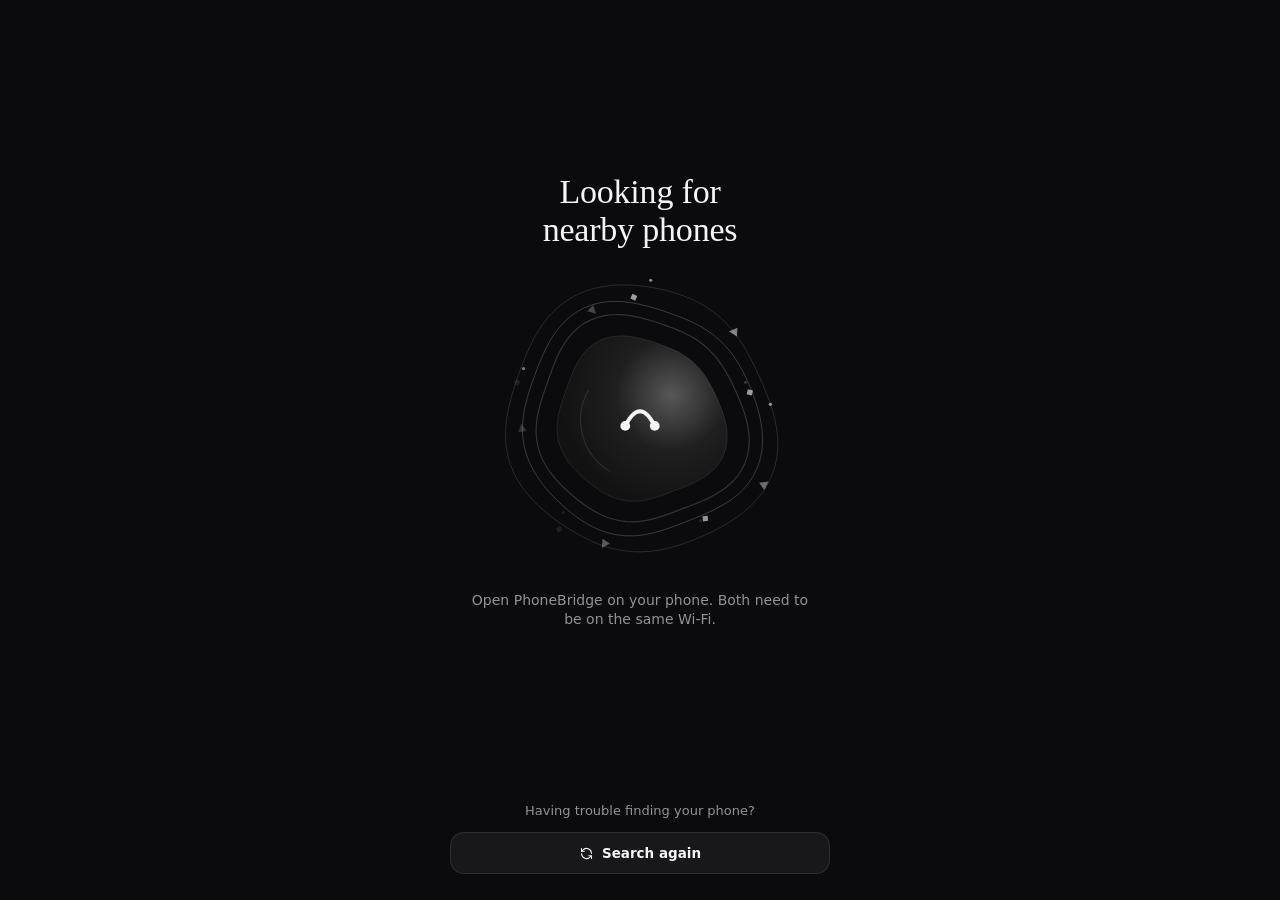
==== commit 2e9cbea9: "Windows (WIP): phone window page, themes, shared UI, notification history/clipboard/notes/battery lo" ====
--- a/windows/src/PhoneBridge/ui/index.html
+++ b/windows/src/PhoneBridge/ui/index.html
@@ -13,7 +13,6 @@
 <link rel="stylesheet" href="common.css">
 <style>  /* ---------- Searching / pairing (DiscoveryView) ---------- */
   #searching .wrap { height: 100%; display: flex; flex-direction: column; align-items: center; padding: 0 24px; }
-  .big-serif { font-family: var(--font-serif); font-size: 34px; font-weight: 400; line-height: 1.12; text-align: center; letter-spacing: -0.2px; }
   #orb { width: 330px; height: 330px; margin: 6px 0; flex: none; }
   body[data-view="pairing"] #orb { width: 220px; height: 220px; }
   .hint { font-size: 14px; color: var(--secondary); text-align: center; max-width: 340px; line-height: 1.4; }
@@ -21,13 +20,6 @@
   .trouble { width: 100%; max-width: 380px; display: flex; flex-direction: column; align-items: center; gap: 12px; padding-bottom: 26px; }
   .trouble p { font-size: 13px; color: var(--secondary); }
   .trouble .row { display: flex; gap: 10px; width: 100%; }
-  .bigbtn {
-    flex: 1; height: 42px; border-radius: 14px; display: flex; align-items: center; justify-content: center; gap: 8px;
-    font-size: 13.5px; font-weight: 600; background: var(--card); border: 1px solid var(--stroke); transition: background .12s, transform .2s;
-  }
-  .bigbtn:hover { background: var(--card-hover); }
-  .bigbtn:active { transform: scale(.97); }
-  .bigbtn .ico { font-size: 15px; }
 
   .code {
     display: none; margin: 4px 0 14px; padding: 14px 26px; border-radius: 20px;
@@ -108,7 +100,7 @@
 <section class="view" id="connected">
   <div class="scroll"><div class="stack">
     <header class="brand">
-      <div class="mark"><svg width="34" height="34" viewBox="0 0 28 28" aria-hidden="true"><path d="M5 17.6Q14 -0.4 23 17.6" fill="none" stroke="#F5F5F7" stroke-width="2.4" stroke-linecap="round"/><circle cx="5" cy="17.6" r="3" fill="#F5F5F7"/><circle cx="23" cy="17.6" r="3" fill="#F5F5F7"/></svg></div>
+      <div class="mark"><canvas class="glyph" style="width:34px;height:34px"></canvas></div>
       <h1>PhoneBridge</h1>
       <div class="status"><i class="dot on"></i><span class="status-text">Connected</span></div>
     </header>
@@ -190,6 +182,7 @@
 <div class="demo" id="demo"></div>
 
 <script src="common.js"></script>
+<script src="themes.js"></script>
 <script>
 "use strict";
 let state = {
@@ -294,12 +287,19 @@
   if (m.type === "state") {
     const wasPairing = !!state.pairing;
     state = Object.assign(state, m.state);
+    if (state.theme) { applyTheme(state.theme); drawGlyphs(); }
     if (state.view !== "connected") showSettings = false;
     if (m.state.showSettings) showSettings = true;
     if (!wasPairing && state.pairing) setTimeout(() => $(".pair-actions .prominent").focus(), 50);
     render();
   }
 });
+
+function drawGlyphs() {
+  $$("canvas.glyph").forEach((cv) => { cv.width = cv.height = 68; const ctx = cv.getContext("2d"); ctx.clearRect(0, 0, 68, 68); themeGlyph(ctx, 68); });
+}
+setTimeout(drawGlyphs, 500);
+drawGlyphs();
 
 let last = 0;
 function frame(ms) {
--- a/windows/src/PhoneBridge/ui/common.css
+++ b/windows/src/PhoneBridge/ui/common.css
@@ -131,3 +131,12 @@
 
   .dot { width: 7px; height: 7px; border-radius: 50%; background: var(--orange); flex: none; }
   .dot.on { background: var(--green); }
+
+  .big-serif { font-family: var(--font-serif); font-size: 34px; font-weight: 400; line-height: 1.12; text-align: center; letter-spacing: -0.2px; }
+  .bigbtn {
+    flex: 1; height: 42px; border-radius: 14px; display: flex; align-items: center; justify-content: center; gap: 8px;
+    font-size: 13.5px; font-weight: 600; background: var(--card); border: 1px solid var(--stroke); transition: background .12s, transform .2s;
+  }
+  .bigbtn:hover { background: var(--card-hover); }
+  .bigbtn:active { transform: scale(.97); }
+  .bigbtn .ico { font-size: 15px; }
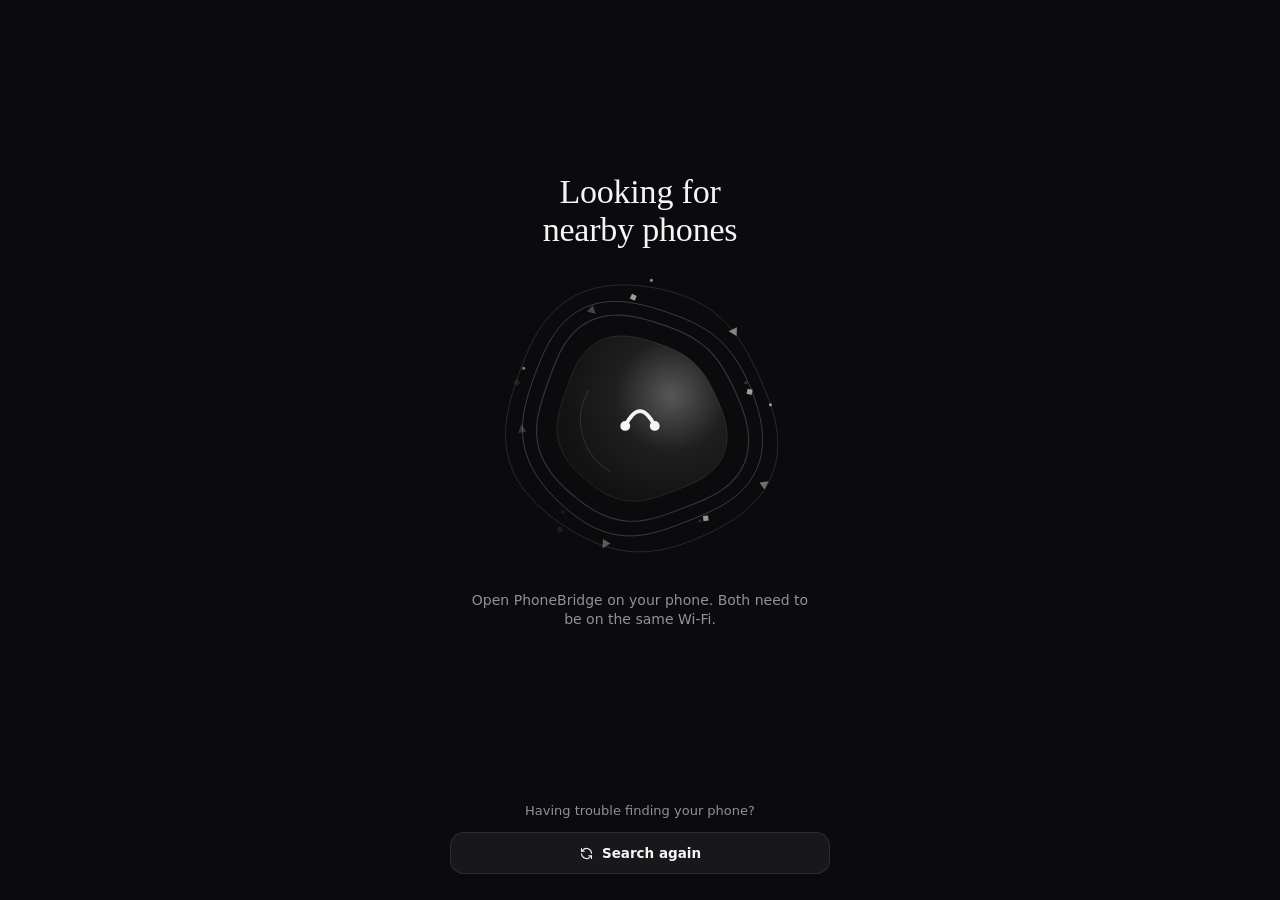
==== commit 062de8a6: "Windows: phone window, chat pop-up, smart replies, themes, app streaming, screen cast, Presence, pho" ====
--- a/windows/src/PhoneBridge/ui/index.html
+++ b/windows/src/PhoneBridge/ui/index.html
@@ -108,16 +108,17 @@
       <canvas id="hero"></canvas>
       <div class="label"><div class="name" id="hero-name">Phone</div><div class="line" id="hero-line">Connected</div></div>
     </div>
+    <div class="update card" id="update" style="display:none"></div>
     <div class="grid">
-      <button class="tile filled" data-cmd="send-files"><div class="disc"><svg class="ico"><use href="#i-share"/></svg></div><span>Send file</span></button>
+      <button class="tile filled" data-cmd="phone"><div class="disc"><svg class="ico"><use href="#i-phone"/></svg></div><span>Phone</span></button>
+      <button class="tile" data-cmd="type-open"><div class="disc"><svg class="ico"><use href="#i-keyboard"/></svg></div><span>Type</span></button>
       <button class="tile" id="ring" data-cmd="ring"><div class="disc"><svg class="ico"><use href="#i-bell-waves"/></svg></div><span>Ring phone</span></button>
-      <button class="tile" data-cmd="send-clipboard"><div class="disc"><svg class="ico"><use href="#i-clipboard"/></svg></div><span>Send clipboard</span></button>
-      <button class="tile" data-cmd="open-downloads"><div class="disc"><svg class="ico"><use href="#i-tray"/></svg></div><span>Received</span></button>
-      <button class="tile" id="notif-tile" data-cmd="toggle-notifications"><div class="disc"><svg class="ico"><use href="#i-bell"/></svg></div><span>Notifications</span></button>
-      <button class="tile" data-cmd="reconnect"><div class="disc"><svg class="ico"><use href="#i-refresh"/></svg></div><span>Reconnect</span></button>
+      <button class="tile" data-cmd="send-files"><div class="disc"><svg class="ico"><use href="#i-share"/></svg></div><span>Send file</span></button>
+      <button class="tile" data-cmd="send-tab"><div class="disc"><svg class="ico"><use href="#i-compass"/></svg></div><span>Browser tab</span></button>
+      <button class="tile" data-cmd="sms"><div class="disc"><svg class="ico"><use href="#i-message"/></svg></div><span>SMS</span></button>
     </div>
     <button class="pill wide" data-cmd="settings"><svg class="ico"><use href="#i-sliders"/></svg>All settings</button>
-    <p class="caption">Closing this window keeps PhoneBridge running in the notification area. Drop files on this window to send them to your phone.</p>
+    <p class="caption">Closing this window keeps PhoneBridge running in the notification area. Drop files on this window, or right-click files → Send to → PhoneBridge, to send them to your phone.</p>
   </div></div>
   <div class="drop"><svg class="ico"><use href="#i-share"/></svg>Drop files to send to phone</div>
 </section>
@@ -160,6 +161,8 @@
       <div class="kv"><span>PhoneBridge for Windows</span><span id="s-version">—</span></div>
       <p class="caption">Free and open source. Everything stays between your phone and this PC: no account, no cloud.</p>
       <div class="row-btns">
+        <button class="pill" data-cmd="phone-settings">All settings…</button>
+        <button class="pill" data-cmd="update-check">Check for updates</button>
         <button class="pill" data-cmd="about">Project page</button>
         <button class="pill" data-cmd="open-log">Open log</button>
         <button class="pill" data-cmd="quit"><svg class="ico"><use href="#i-power"/></svg>Quit PhoneBridge</button>
@@ -176,6 +179,15 @@
       <button class="pill" data-cmd="forget-cancel">Cancel</button>
       <button class="pill destructive" data-cmd="forget">Forget</button>
     </div>
+  </div>
+</div>
+
+<div class="sheet-bg" id="type-sheet">
+  <div class="sheet" role="dialog" aria-modal="true" style="width:400px">
+    <h4>Type on phone</h4>
+    <p>Tap a text box on your phone, then type here — it appears in that box.</p>
+    <textarea class="field" id="type-text" rows="5" style="resize:none;font:14px/1.4 var(--font)"></textarea>
+    <div class="row-btns"><button class="pill" data-cmd="type-clear">Clear</button><button class="pill" data-cmd="type-enter">Press Enter on phone</button><button class="pill prominent" data-cmd="type-close">Done</button></div>
   </div>
 </div>
 
@@ -217,10 +229,10 @@
   const ring = $("#ring");
   ring.classList.toggle("filled", state.ringing);
   ring.querySelector("span").textContent = state.ringing ? "Stop ring" : "Ring phone";
-  const nt = $("#notif-tile");
-  nt.classList.toggle("filled", false);
-  nt.querySelector("use").setAttribute("href", state.settings.notifications ? "#i-bell" : "#i-bell-off");
-  nt.querySelector("span").textContent = state.settings.notifications ? "Notifications" : "Muted";
+
+  const up = $("#update");
+  up.style.display = state.update && connected ? "" : "none";
+  up.innerHTML = state.update ? `<div style="display:flex;align-items:center;gap:12px;padding:12px 14px"><span style="flex:1;font-size:12.5px">PhoneBridge ${esc(state.update)} is available</span><button class="pill prominent" data-cmd="update-install">Update now</button></div>` : "";
 
   // Settings
   $("#s-name").textContent = state.phoneName || "—";
@@ -256,12 +268,18 @@
       state.settings.notifications = !state.settings.notifications; render();
       send("set", { key: "notifications", value: state.settings.notifications }); return;
     case "ring": state.ringing = !state.ringing; render(); break; // the phone's ring_state confirms it
+    case "type-open": $("#type-sheet").classList.add("show"); setTimeout(() => $("#type-text").focus(), 30); return;
+    case "type-close": $("#type-sheet").classList.remove("show"); return;
+    case "type-clear": $("#type-text").value = ""; send("type-text", { text: "" }); return;
+    case "type-enter": send("type-enter"); return;
   }
   send(cmd);
 });
+document.addEventListener("input", (e) => { if (e.target.id === "type-text") send("type-text", { text: e.target.value }); });
 document.addEventListener("keydown", (e) => {
   if (e.key === "Escape") {
-    if ($("#forget-sheet").classList.contains("show")) $("#forget-sheet").classList.remove("show");
+    if ($("#type-sheet").classList.contains("show")) $("#type-sheet").classList.remove("show");
+    else if ($("#forget-sheet").classList.contains("show")) $("#forget-sheet").classList.remove("show");
     else if (state.pairing) send("pair-cancel");
     else if (showSettings) { showSettings = false; render(); }
     else send("hide");
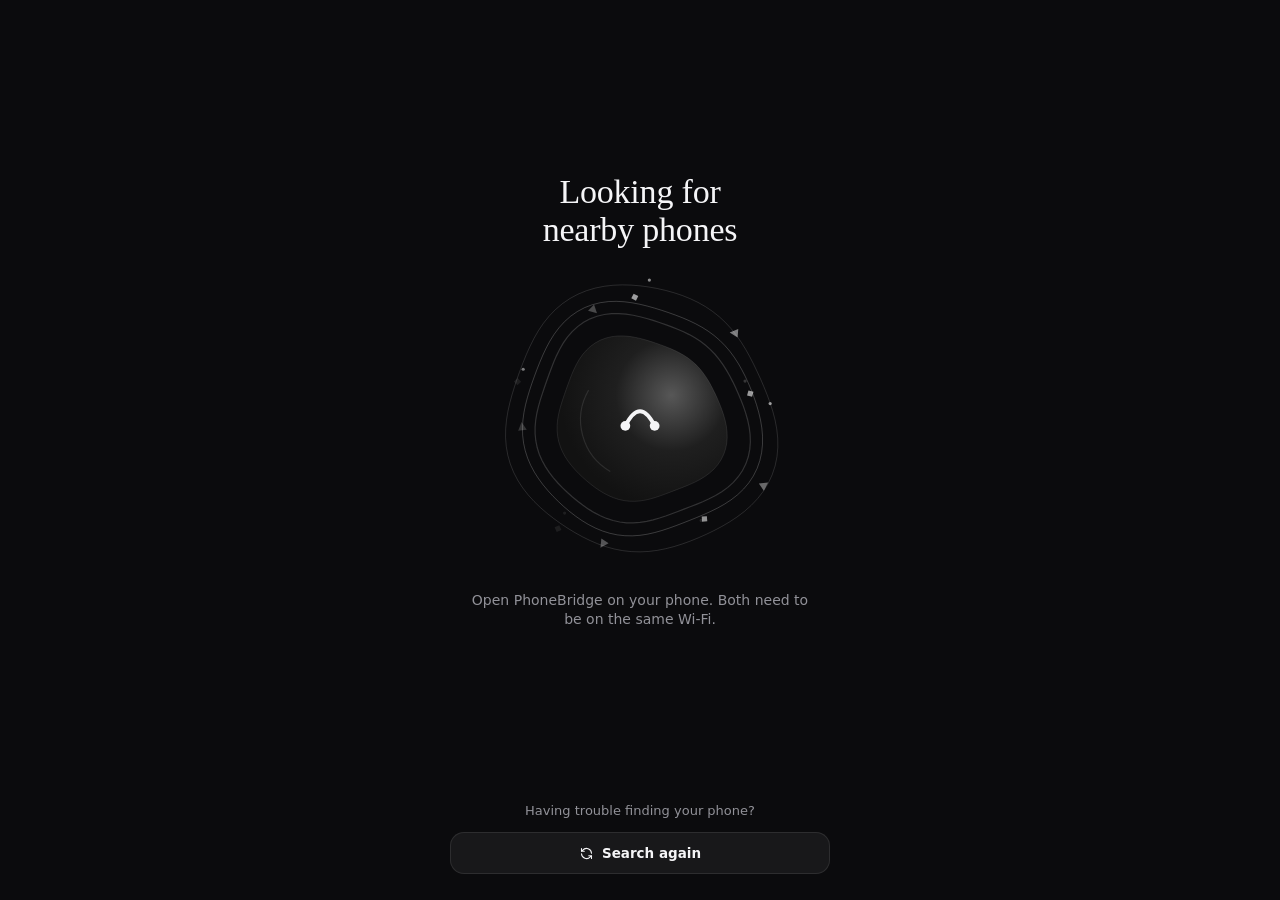
==== commit 66b926e5: ""Connect here": switch the phone to this computer from the computer The phone talks to one computer " ====
--- a/windows/src/PhoneBridge/ui/index.html
+++ b/windows/src/PhoneBridge/ui/index.html
@@ -30,6 +30,10 @@
   .pair-actions .pill { min-width: 120px; padding: 10px 18px; }
   body[data-view="pairing"] .code { display: block; }
   body[data-view="pairing"] .pair-actions { display: flex; }
+  .switch-actions { display: none; margin-top: 18px; }
+  .switch-actions .pill { min-width: 200px; padding: 11px 22px; }
+  body.busy[data-view="searching"] .switch-actions { display: flex; }
+  body.busy #orb { opacity: .45; }
   body[data-view="pairing"] .trouble { display: none; }
 
   /* ---------- Connected (MainView) ---------- */
@@ -81,6 +85,9 @@
     <canvas id="orb" width="660" height="660"></canvas>
     <div class="code card" id="code" aria-live="polite"></div>
     <p class="hint" id="search-hint">Open PhoneBridge on your phone. Both need to be on the same Wi-Fi.</p>
+    <div class="switch-actions">
+      <button class="pill prominent" id="switch-btn" data-cmd="switch-here">Use it on this PC</button>
+    </div>
     <div class="pair-actions">
       <button class="pill" data-cmd="pair-cancel">Cancel</button>
       <button class="pill prominent" data-cmd="pair-ok">Pair</button>
@@ -211,10 +218,19 @@
   document.body.dataset.view = view;
 
   // Searching / pairing
-  $("#search-title").innerHTML = state.pairing ? "Found<br>" + esc(state.pairing.name) : "Looking for<br>nearby phones";
+  // Busy: the phone is connected to another computer; "Use it on this PC" asks it to switch (v4 phones).
+  const busy = !state.pairing && !connected && !!state.busy && (state.canSwitch || state.switching);
+  document.body.classList.toggle("busy", busy);
+  $("#search-title").innerHTML = state.pairing ? "Found<br>" + esc(state.pairing.name)
+    : state.switching ? "Switching to<br>this PC…"
+    : busy ? "In use on<br>another computer" : "Looking for<br>nearby phones";
   $("#search-hint").textContent = state.pairing
     ? "Check that the 6-digit code on your phone matches the one shown here, then tap Pair on both."
+    : state.switching ? `Asking “${state.busy}” to switch to this PC…`
+    : busy ? `“${state.busy}” is connected to your other computer. Use it here instead — the other computer lets go.`
     : state.note || "Open PhoneBridge on your phone. Both need to be on the same Wi-Fi.";
+  $("#switch-btn").disabled = !!state.switching;
+  $("#switch-btn").textContent = state.switching ? "Switching…" : "Use it on this PC";
   const code = state.pairing ? state.pairing.code : "";
   $("#code").innerHTML = code.length === 6 ? esc(code.slice(0, 3)) + "<span>·</span>" + esc(code.slice(3)) : esc(code);
   $("#code").setAttribute("aria-label", "Pairing code " + code.split("").join(" "));
@@ -340,11 +356,12 @@
     searching: { view: "searching", status: "Looking for your phone…", paired: true },
     refused: { view: "searching", status: "Looking for your phone…", paired: true,
       note: "“Pixel 9” is using another computer. To use it here, open PhoneBridge on the phone → Computers and tap Connect next to this PC." },
+    busy: { view: "searching", status: "Looking for your phone…", paired: true, busy: "Pixel 9", canSwitch: true },
     pairing: { view: "searching", status: "Pairing with Pixel 9…", pairing: { name: "Pixel 9", code: "897505" } },
     connected: { view: "connected", status: "Connected to Pixel 9", phoneName: "Pixel 9", battery: 82, charging: true, paired: true, version: "0.23.0" },
   };
   const bar = $("#demo"); bar.classList.add("show");
-  const go = (k) => { state = Object.assign({}, state, { pairing: null, note: null }, states[k === "settings" ? "connected" : k]); showSettings = k === "settings"; render(); };
+  const go = (k) => { state = Object.assign({}, state, { pairing: null, note: null, busy: null, canSwitch: false, switching: false }, states[k === "settings" ? "connected" : k]); showSettings = k === "settings"; render(); };
   for (const k of [...Object.keys(states), "settings"]) { const b = document.createElement("button"); b.textContent = k; b.onclick = () => go(k); bar.appendChild(b); }
   go(demo in states || demo === "settings" ? demo : "searching");
   if (new URLSearchParams(location.search).has("clean") || window.__demo) bar.classList.remove("show");
